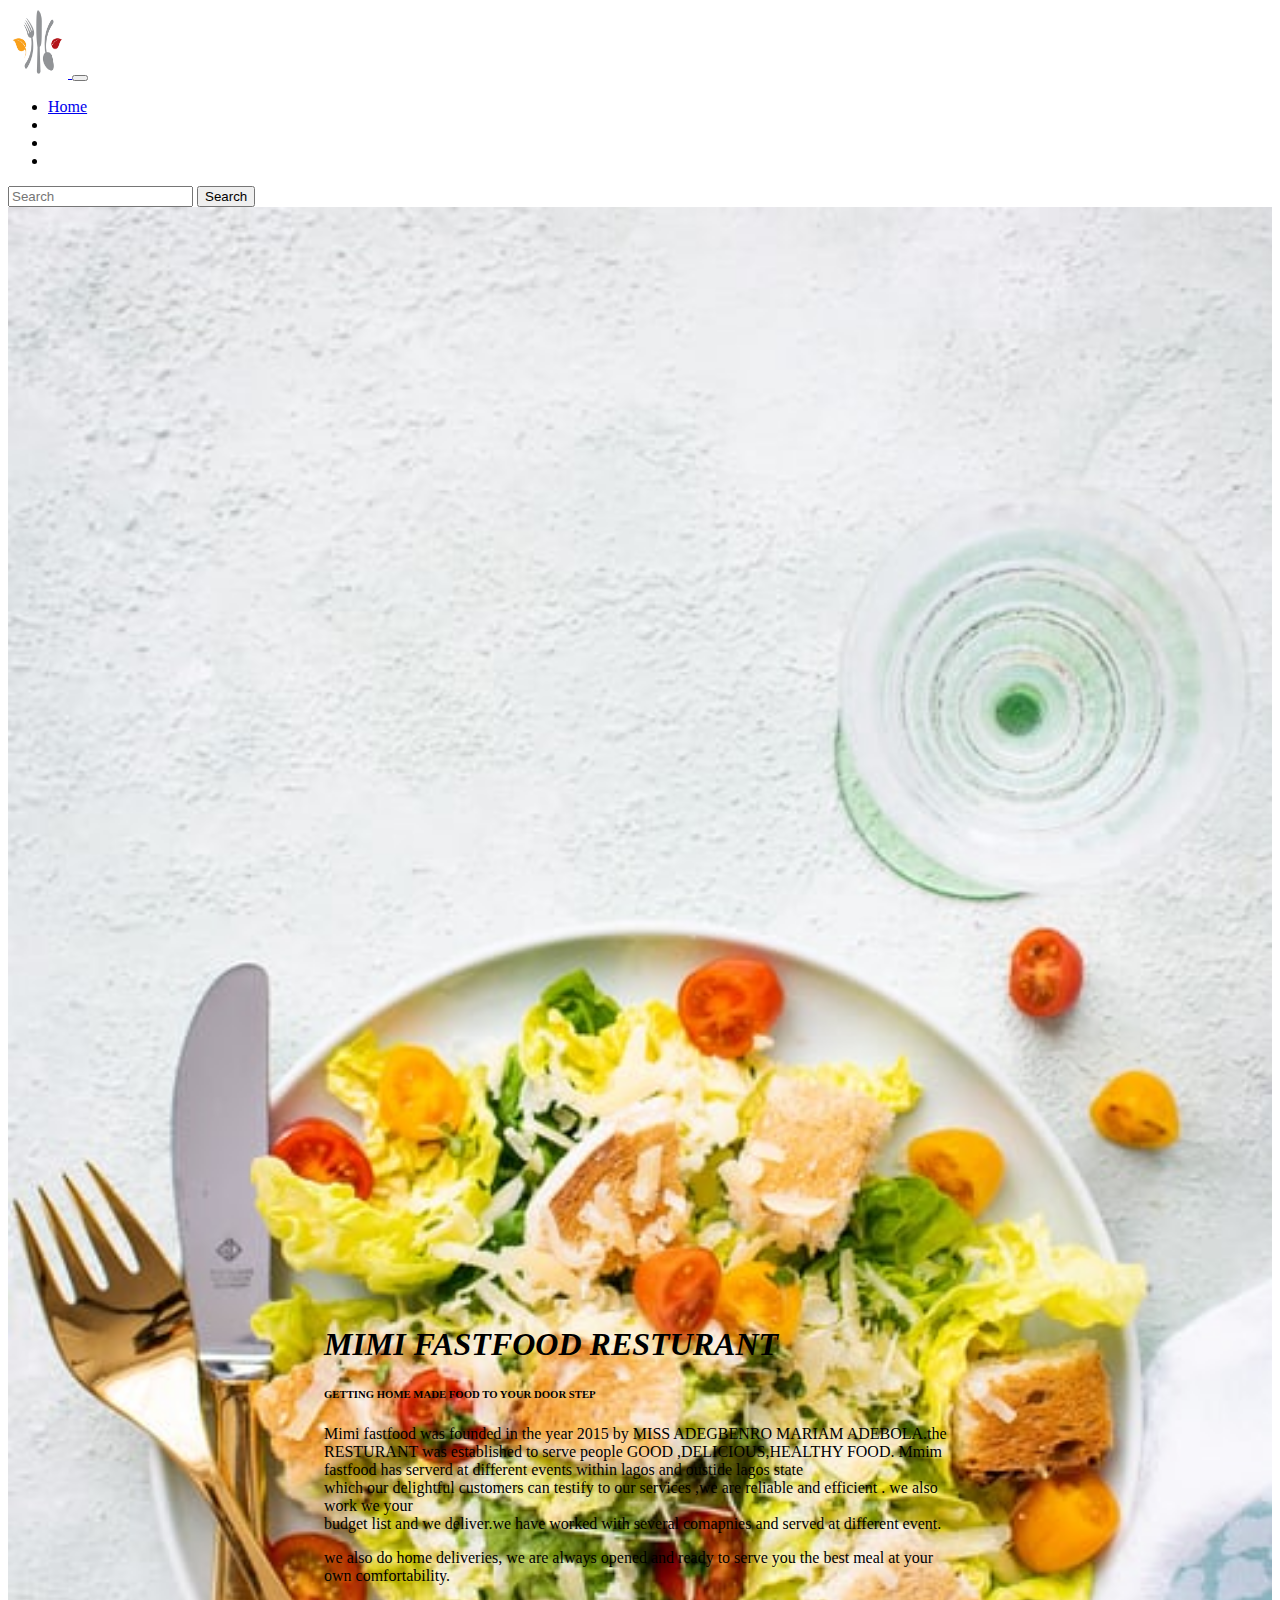
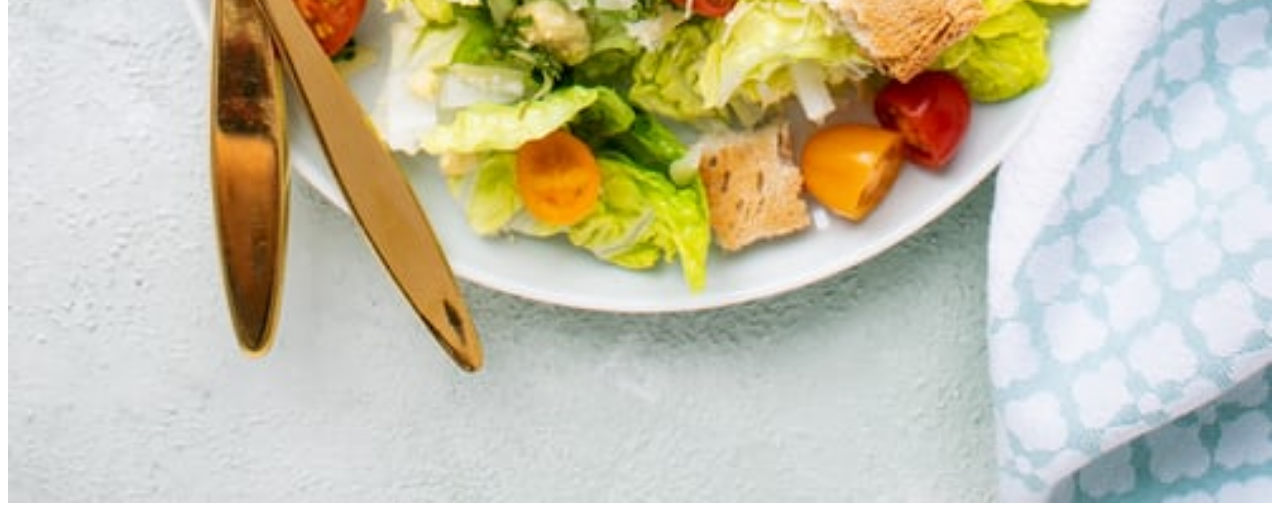
==== pages/about us.html @ eeb31e4f "third commit" ====
<!DOCTYPE html>
<html lang="en">

<head>
    <meta charset="UTF-8">
    <meta http-equiv="X-UA-Compatible" content="IE=edge">
    <meta name="viewport" content="width=device-width, initial-scale=1.0">
    <link href="https://cdn.jsdelivr.net/npm/bootstrap@5.0.2/dist/css/bootstrap.min.css" rel="stylesheet" integrity="sha384-EVSTQN3/azprG1Anm3QDgpJLIm9Nao0Yz1ztcQTwFspd3yD65VohhpuuCOmLASjC" crossorigin="anonymous">
    <link rel="stylesheet" href="path/to/font-awesome/css/font-awesome.min.css">
    <link rel="stylesheet" href="../style/styles.css">
    <title>ABOUT US </title>
</head>
<header>
    <nav class="navbar navbar-expand-sm navbar-light bg-dark">
        <div class="container-fluid">
            <a class="navbar-brand" href="#">
                <img src="./image/logo.png" style="width:60px; height: 70px;">
            </a>
            <button class="navbar-toggler" type="button" data-bs-toggle="collapse" data-bs-target="#navbarSupportedContent" aria-controls="navbarSupportedContent" aria-expanded="false" aria-label="Toggle navigation">
            <span class="navbar-toggler-icon"></span>
          </button>
            <div class="collapse navbar-collapse" id="navbarSupportedContent">
                <ul class="navbar-nav me-auto mb-2 mb-lg-0">
                    <li class="nav-item">
                        <a class="nav-link active" aria-current="page" href="home.html">Home</a>
                    </li>
                    <li class="nav-item">
                        <a class="nav-link" href="about us.html" style="color: white;">about us</a>
                    </li>
                    <li class="nav-item">
                        <a class="nav-link" href="contact.html" style="color: white;">contact </a>
                    </li>
                    <li class="nav-item">
                        <a class="nav-link" href="service.html" style="color: white;">service</a>
                    </li>
                </ul>
                <form class="d-flex">
                    <input class="form-control me-2" type="search" placeholder="Search" aria-label="Search">
                    <button class="btn btn-outline-success" type="submit">Search</button>
                </form>
            </div>
        </div>
    </nav>

</header>

<body>
    <div class="intro ">
        <img class="img-fluid " width="100% " src="./image/bg1.jpg ">
        <div class="head text-center ">
            <h1><i> MIMI FASTFOOD RESTURANT</i></h1>
            <h6>GETTING HOME MADE FOOD TO YOUR DOOR STEP</h6>
            <p>Mimi fastfood was founded in the year 2015 by MISS ADEGBENRO MARIAM ADEBOLA.the RESTURANT was established to serve people GOOD ,DELICIOUS,HEALTHY FOOD. Mmim fastfood has serverd at different events within lagos and oustide lagos state
                <br>which our delightful customers can testify to our services ,we are reliable and efficient . we also work we your
                <br> budget list and we deliver.we have worked with several comapnies and served at different event.</p>
            <p> we also do home deliveries, we are always opened and ready to serve you the best meal at your own comfortability.</p>
        </div>


        <script src="https://cdn.jsdelivr.net/npm/bootstrap@5.0.2/dist/js/bootstrap.bundle.min.js" integrity="sha384-MrcW6ZMFYlzcLA8Nl+NtUVF0sA7MsXsP1UyJoMp4YLEuNSfAP+JcXn/tWtIaxVXM" crossorigin="anonymous"></script>
</body>

</html>

</html>
---- style/styles.css ----
.intro {
    position: relative;
}

.head {
    position: absolute;
    top: 50%;
    left: 50%;
    transform: translate(-50%, 50%);
}

.h1 {
    font-family: 'Trebuchet MS', 'Lucida Sans Unicode', 'Lucida Grande', 'Lucida Sans', Arial, sans-serif;
    color: black;
    font-size: 50px;
}
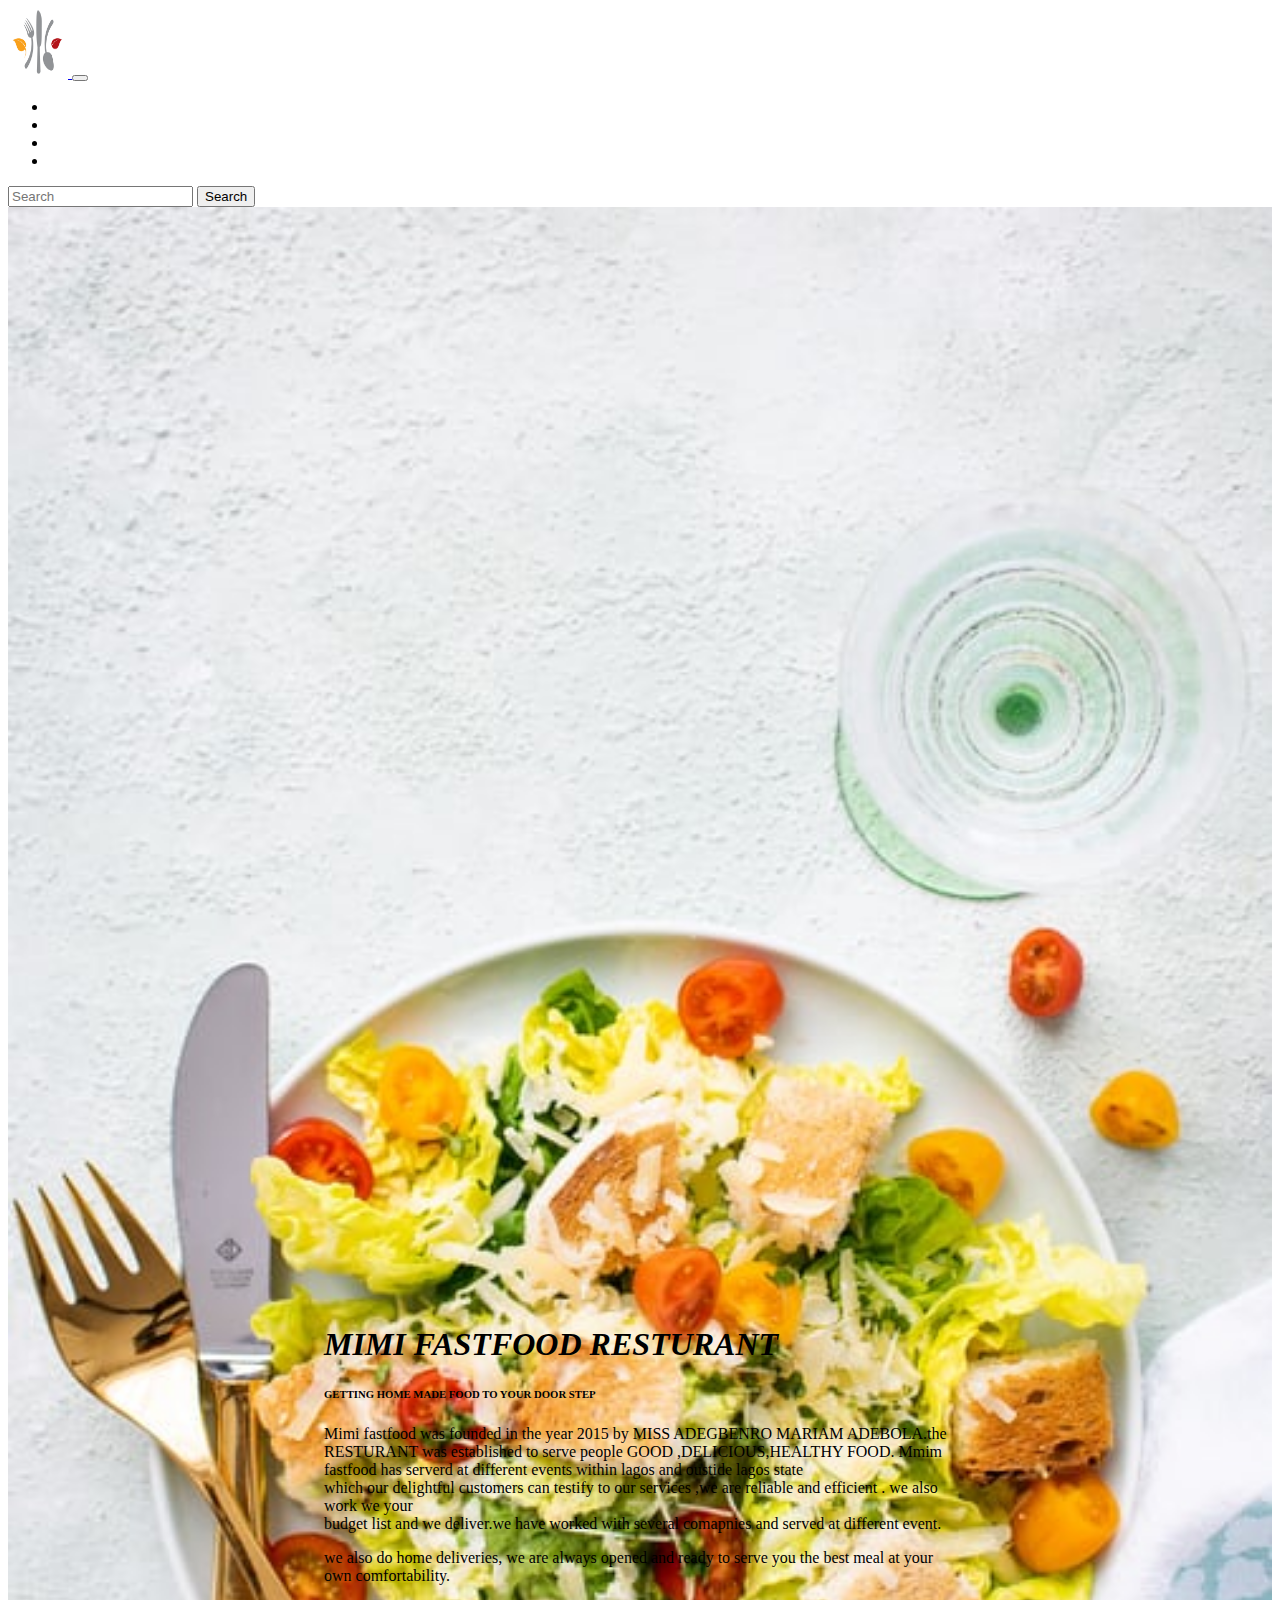
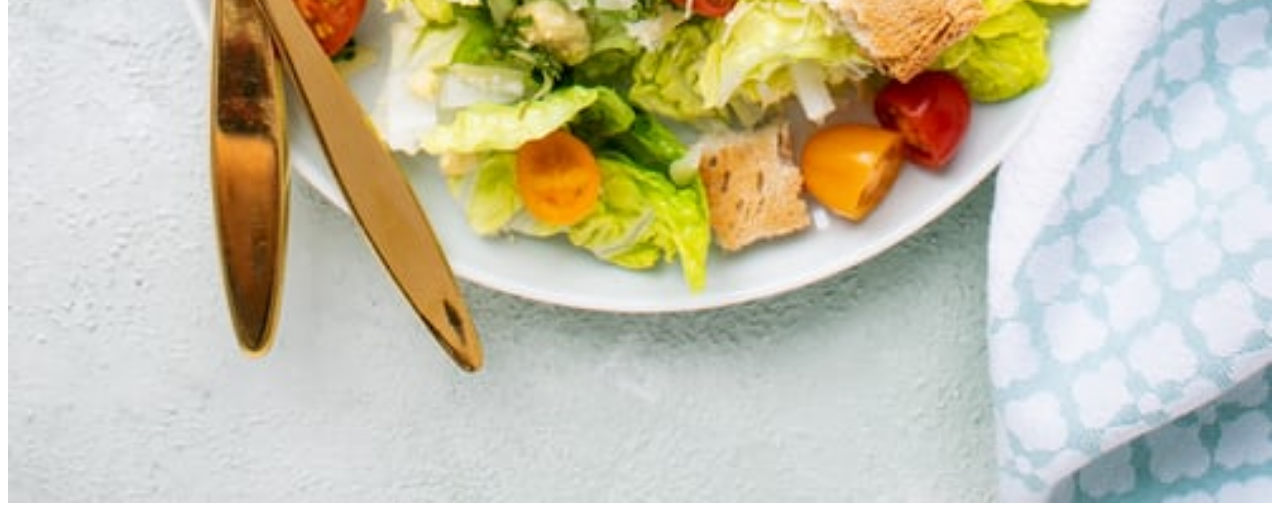
==== commit 5eb6cc9c: "fourth commit" ====
--- a/pages/about us.html
+++ b/pages/about us.html
@@ -22,16 +22,16 @@
             <div class="collapse navbar-collapse" id="navbarSupportedContent">
                 <ul class="navbar-nav me-auto mb-2 mb-lg-0">
                     <li class="nav-item">
-                        <a class="nav-link active" aria-current="page" href="home.html">Home</a>
+                        <a class="nav-link active" aria-current="page" href="home.html" style="color: white;">Home</a>
                     </li>
                     <li class="nav-item">
-                        <a class="nav-link" href="about us.html" style="color: white;">about us</a>
+                        <a class="nav-link" href="about us.html" style="color: white;">About Us</a>
                     </li>
                     <li class="nav-item">
-                        <a class="nav-link" href="contact.html" style="color: white;">contact </a>
+                        <a class="nav-link" href="contact.html" style="color: white;">Contact </a>
                     </li>
                     <li class="nav-item">
-                        <a class="nav-link" href="service.html" style="color: white;">service</a>
+                        <a class="nav-link" href="service.html" style="color: white;">Service</a>
                     </li>
                 </ul>
                 <form class="d-flex">
--- a/style/styles.css
+++ b/style/styles.css
@@ -13,4 +13,9 @@
     font-family: 'Trebuchet MS', 'Lucida Sans Unicode', 'Lucida Grande', 'Lucida Sans', Arial, sans-serif;
     color: black;
     font-size: 50px;
+}
+
+.subscription {
+    background: aquamarine;
+    width: max-content;
 }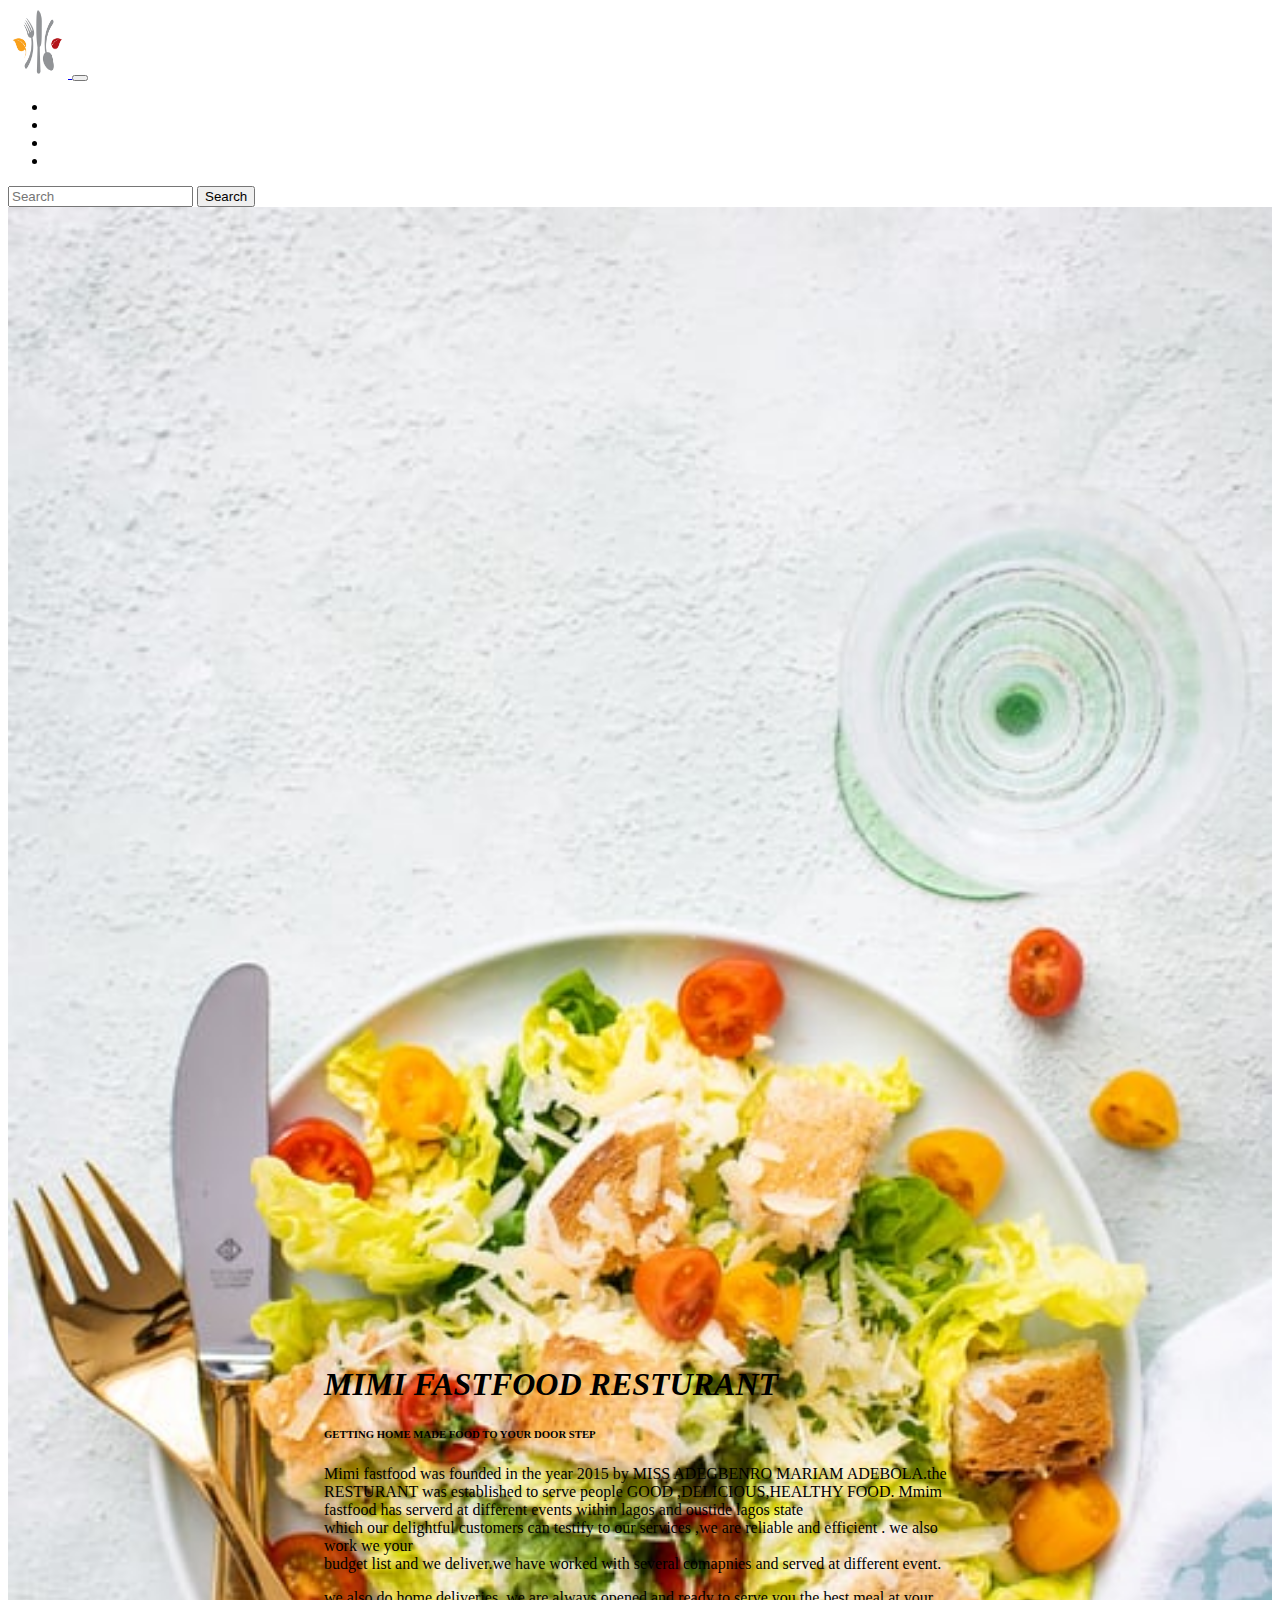
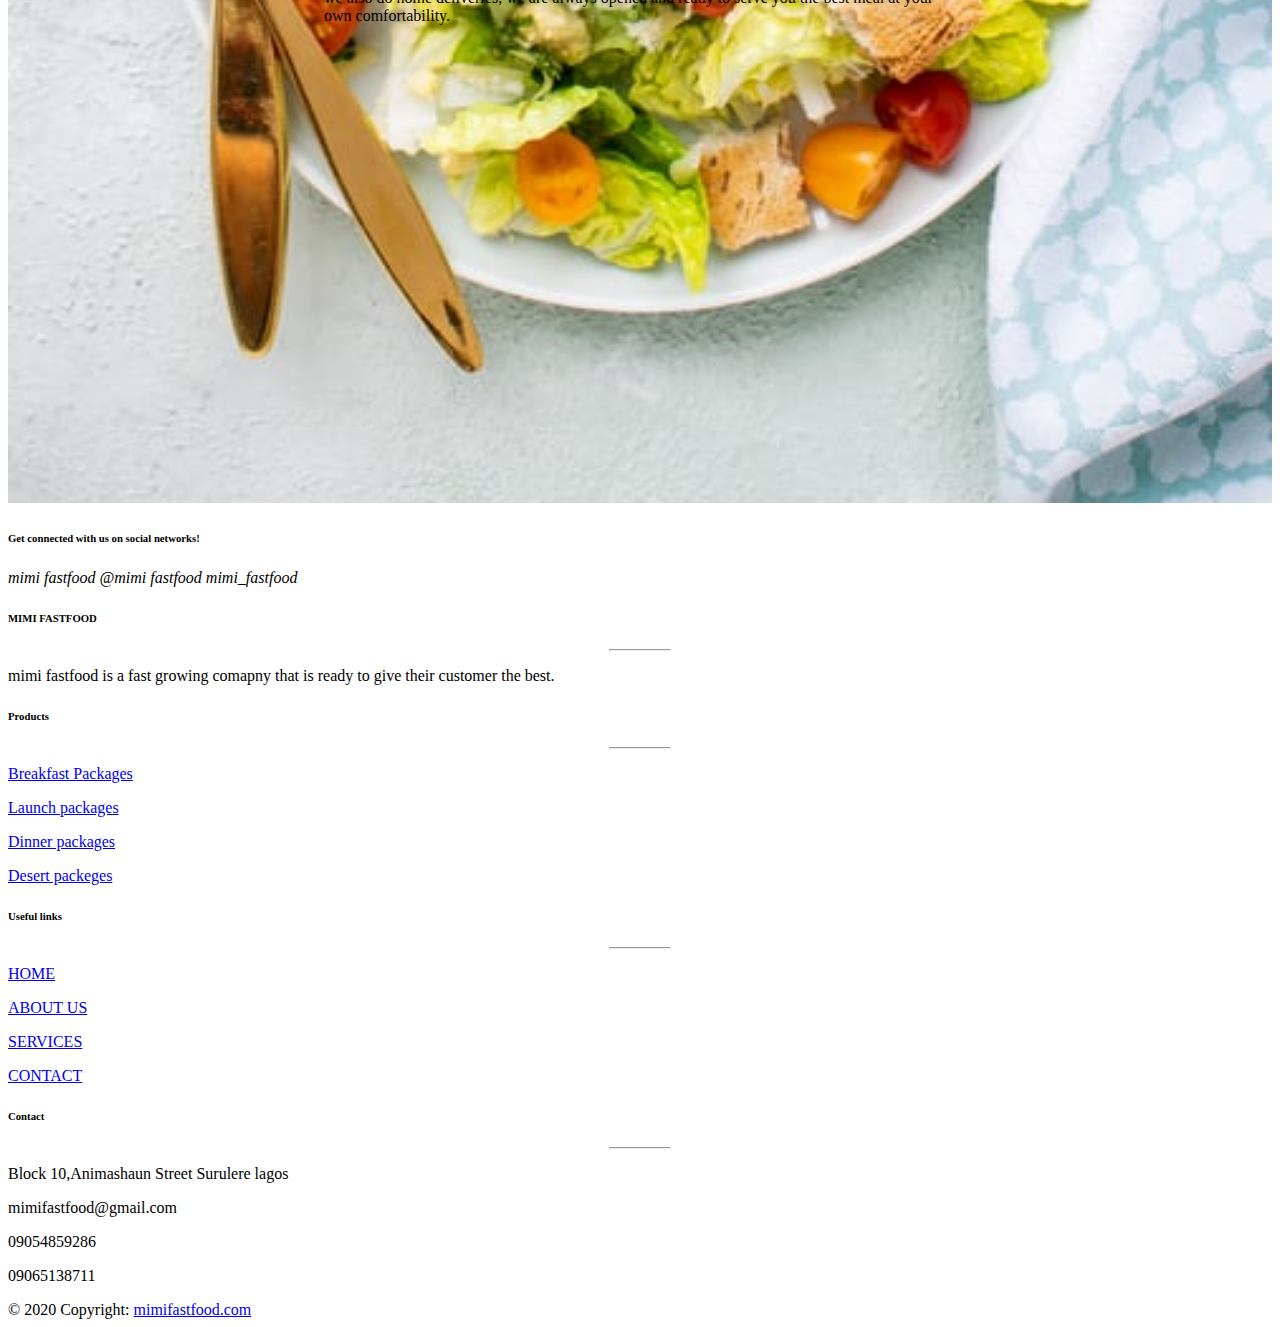
==== commit 7f0aec24: "fifth commit" ====
--- a/pages/about us.html
+++ b/pages/about us.html
@@ -7,6 +7,7 @@
     <meta name="viewport" content="width=device-width, initial-scale=1.0">
     <link href="https://cdn.jsdelivr.net/npm/bootstrap@5.0.2/dist/css/bootstrap.min.css" rel="stylesheet" integrity="sha384-EVSTQN3/azprG1Anm3QDgpJLIm9Nao0Yz1ztcQTwFspd3yD65VohhpuuCOmLASjC" crossorigin="anonymous">
     <link rel="stylesheet" href="path/to/font-awesome/css/font-awesome.min.css">
+    <link rel="stylesheet" href="https://pro.fontawesome.com/releases/v5.10.0/css/all.css" integrity="sha384-AYmEC3Yw5cVb3ZcuHtOA93w35dYTsvhLPVnYs9eStHfGJvOvKxVfELGroGkvsg+p" crossorigin="anonymous" />
     <link rel="stylesheet" href="../style/styles.css">
     <title>ABOUT US </title>
 </head>
@@ -57,9 +58,144 @@
         </div>
 
 
+
         <script src="https://cdn.jsdelivr.net/npm/bootstrap@5.0.2/dist/js/bootstrap.bundle.min.js" integrity="sha384-MrcW6ZMFYlzcLA8Nl+NtUVF0sA7MsXsP1UyJoMp4YLEuNSfAP+JcXn/tWtIaxVXM" crossorigin="anonymous"></script>
 </body>
 
 </html>
 
+</html>
+<!-- Grid column -->
+<div class="col-md-6 col-lg-5 text-center text-md-left mb-4 mb-md-0 ">
+    <h6 class="mb-0 " style="color: black ;">Get connected with us on social networks!</h6>
+</div>
+<!-- Grid column -->
+
+<!-- Grid column -->
+<div class="col-md-6 col-lg-7 text-center text-md-right px-5 ">
+
+    <!-- Facebook -->
+    <a class="fb-ic ">
+        <i class="fab fa-facebook-f white-text mr-4 px-5 ">mimi fastfood</i>
+    </a>
+    <!-- Twitter -->
+    <a class="tw-ic ">
+        <i class="fab fa-twitter white-text mr-4 px-5 ">@mimi fastfood </i>
+    </a>
+    <!--Instagram-->
+    <a class="ins-ic ">
+        <i class="fab fa-instagram white-textpx-5 ">mimi_fastfood </i>
+    </a>
+
+
+</div>
+<!-- Grid column -->
+
+</div>
+<!-- Grid row-->
+
+</div>
+</div>
+
+<!-- Footer Links -->
+<div class="container text-center text-md-left mt-5 ">
+
+    <!-- Grid row -->
+    <div class="row mt-3 ">
+
+        <!-- Grid column -->
+        <div class="col-md-3 col-lg-4 col-xl-3 mx-auto mb-4 ">
+
+            <!-- Content -->
+            <h6 class="text-uppercase font-weight-bold ">MIMI FASTFOOD</h6>
+            <hr class="deep-purple accent-2 mb-4 mt-0 d-inline-block mx-auto " style="width: 60px; ">
+            <p>mimi fastfood is a fast growing comapny that is ready to give their customer the best.</p>
+
+        </div>
+        <!-- Grid column -->
+
+        <!-- Grid column -->
+        <div class="col-md-2 col-lg-2 col-xl-2 mx-auto mb-4 ">
+
+            <!-- Links -->
+            <h6 class="text-uppercase font-weight-bold ">Products</h6>
+            <hr class="deep-purple accent-2 mb-4 mt-0 d-inline-block mx-auto " style="width: 60px; ">
+            <p>
+                <a href="#! ">Breakfast Packages</a>
+            </p>
+            <p>
+                <a href="#! ">Launch packages </a>
+            </p>
+            <p>
+                <a href="#! ">Dinner packages </a>
+            </p>
+            <p>
+                <a href="#! ">Desert packeges </a>
+            </p>
+
+        </div>
+        <!-- Grid column -->
+
+        <!-- Grid column -->
+        <div class="col-md-3 col-lg-2 col-xl-2 mx-auto mb-4 ">
+
+            <!-- Links -->
+            <h6 class="text-uppercase font-weight-bold ">Useful links</h6>
+            <hr class="deep-purple accent-2 mb-4 mt-0 d-inline-block mx-auto " style="width: 60px; ">
+            <p>
+                <a href="home.html ">HOME</a>
+            </p>
+            <p>
+                <a href="about us.html ">ABOUT US</a>
+            </p>
+            <p>
+                <a href="service.html ">SERVICES</a>
+            </p>
+            <p>
+                <a href="contact.html ">CONTACT</a>
+            </p>
+
+        </div>
+        <!-- Grid column -->
+
+        <!-- Grid column -->
+        <div class="col-md-4 col-lg-3 col-xl-3 mx-auto mb-md-0 mb-4 ">
+
+            <!-- Links -->
+            <h6 class="text-uppercase font-weight-bold ">Contact</h6>
+            <hr class="deep-purple accent-2 mb-4 mt-0 d-inline-block mx-auto " style="width: 60px; ">
+            <p>
+                <i class="fas fa-home mr-3 "></i>Block 10,Animashaun Street Surulere lagos</p>
+            <p>
+                <i class="fas fa-envelope mr-3 "></i>mimifastfood@gmail.com</p>
+            <p>
+                <i class="fas fa-phone mr-3 "></i> 09054859286</p>
+            <p>
+                <i class="fas fa-print mr-3 "></i>09065138711</p>
+
+        </div>
+        <!-- Grid column -->
+
+    </div>
+    <!-- Grid row -->
+
+</div>
+<!-- Footer Links -->
+
+<!-- Copyright -->
+<div class="footer-copyright text-center py-3 ">© 2020 Copyright:
+    <a href="https://mdbootstrap.com/ ">mimifastfood.com</a>
+</div>
+<!-- Copyright -->
+
+</footer>
+<!-- Footer -->
+
+
+
+<script src="https://cdn.jsdelivr.net/npm/bootstrap@5.0.2/dist/js/bootstrap.bundle.min.js" integrity="sha384-MrcW6ZMFYlzcLA8Nl+NtUVF0sA7MsXsP1UyJoMp4YLEuNSfAP+JcXn/tWtIaxVXM" crossorigin="anonymous"></script>
+</body>
+
+</html>
+
 </html>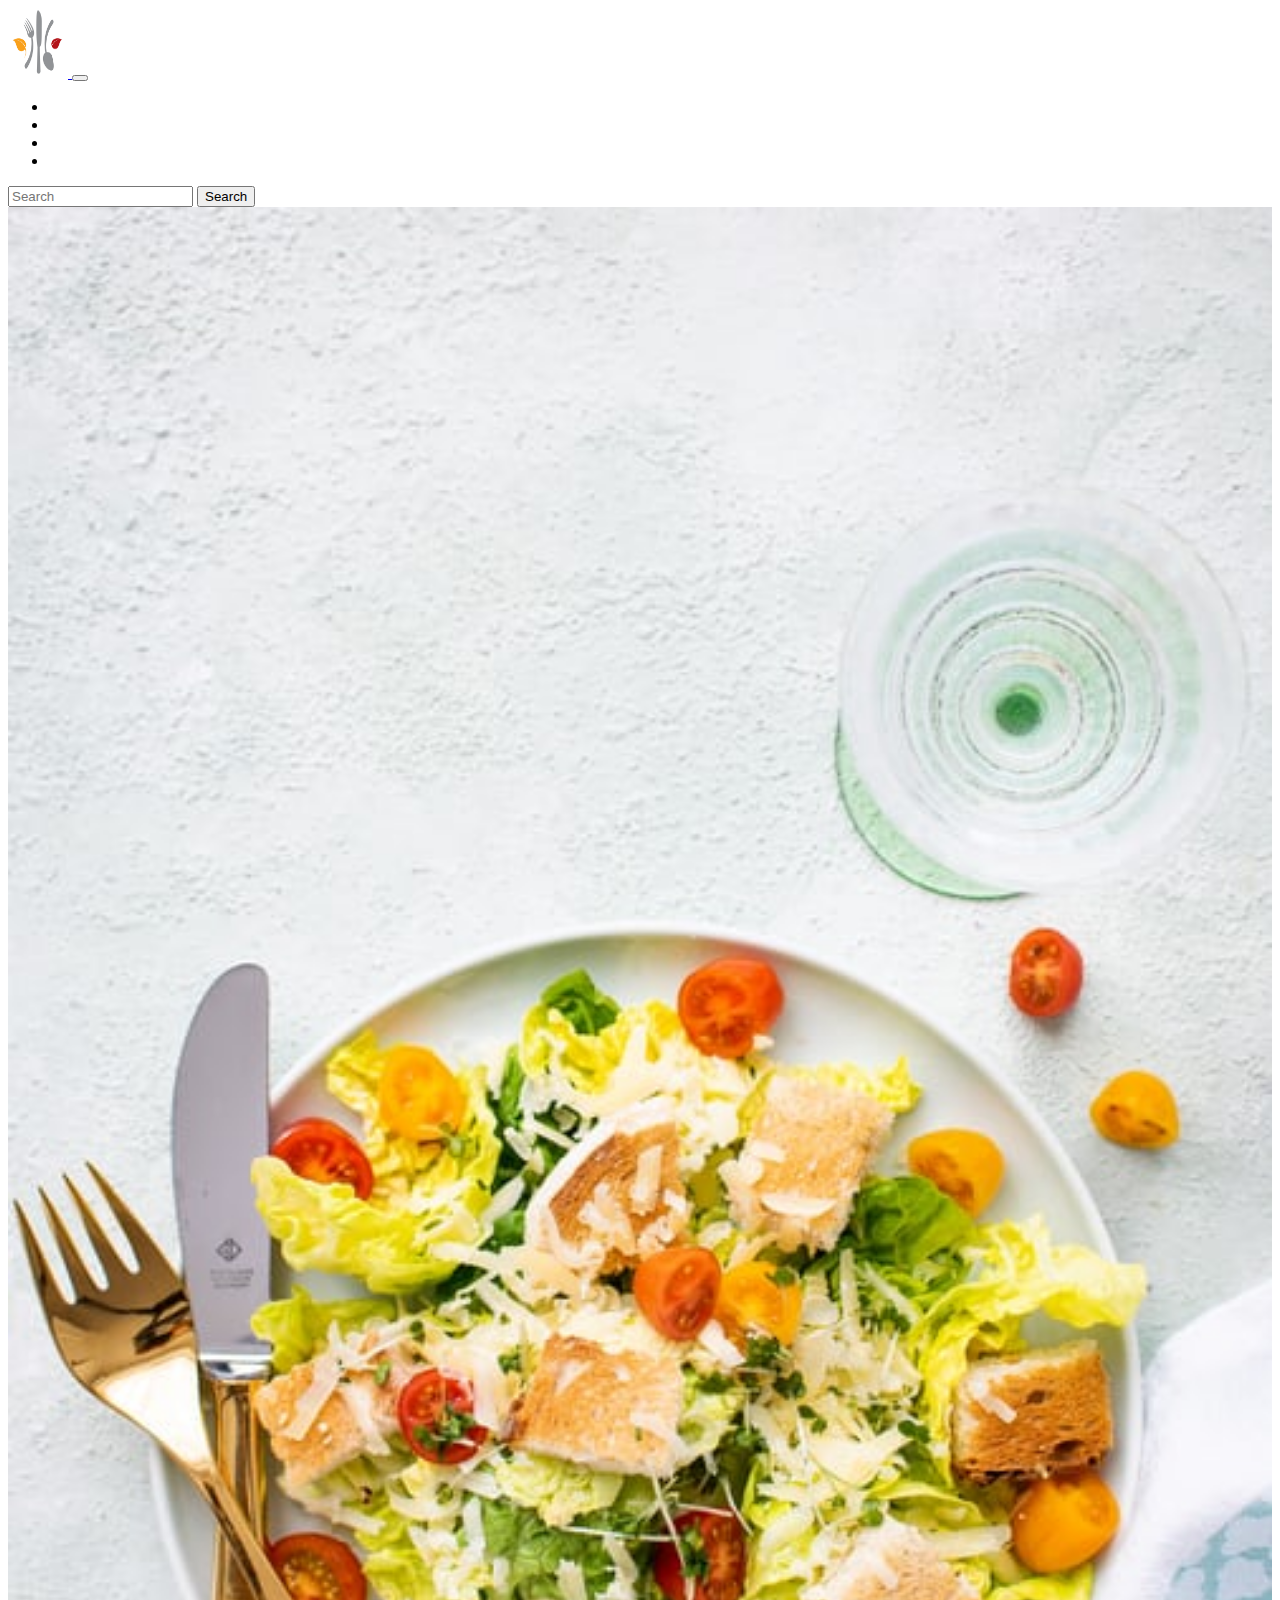
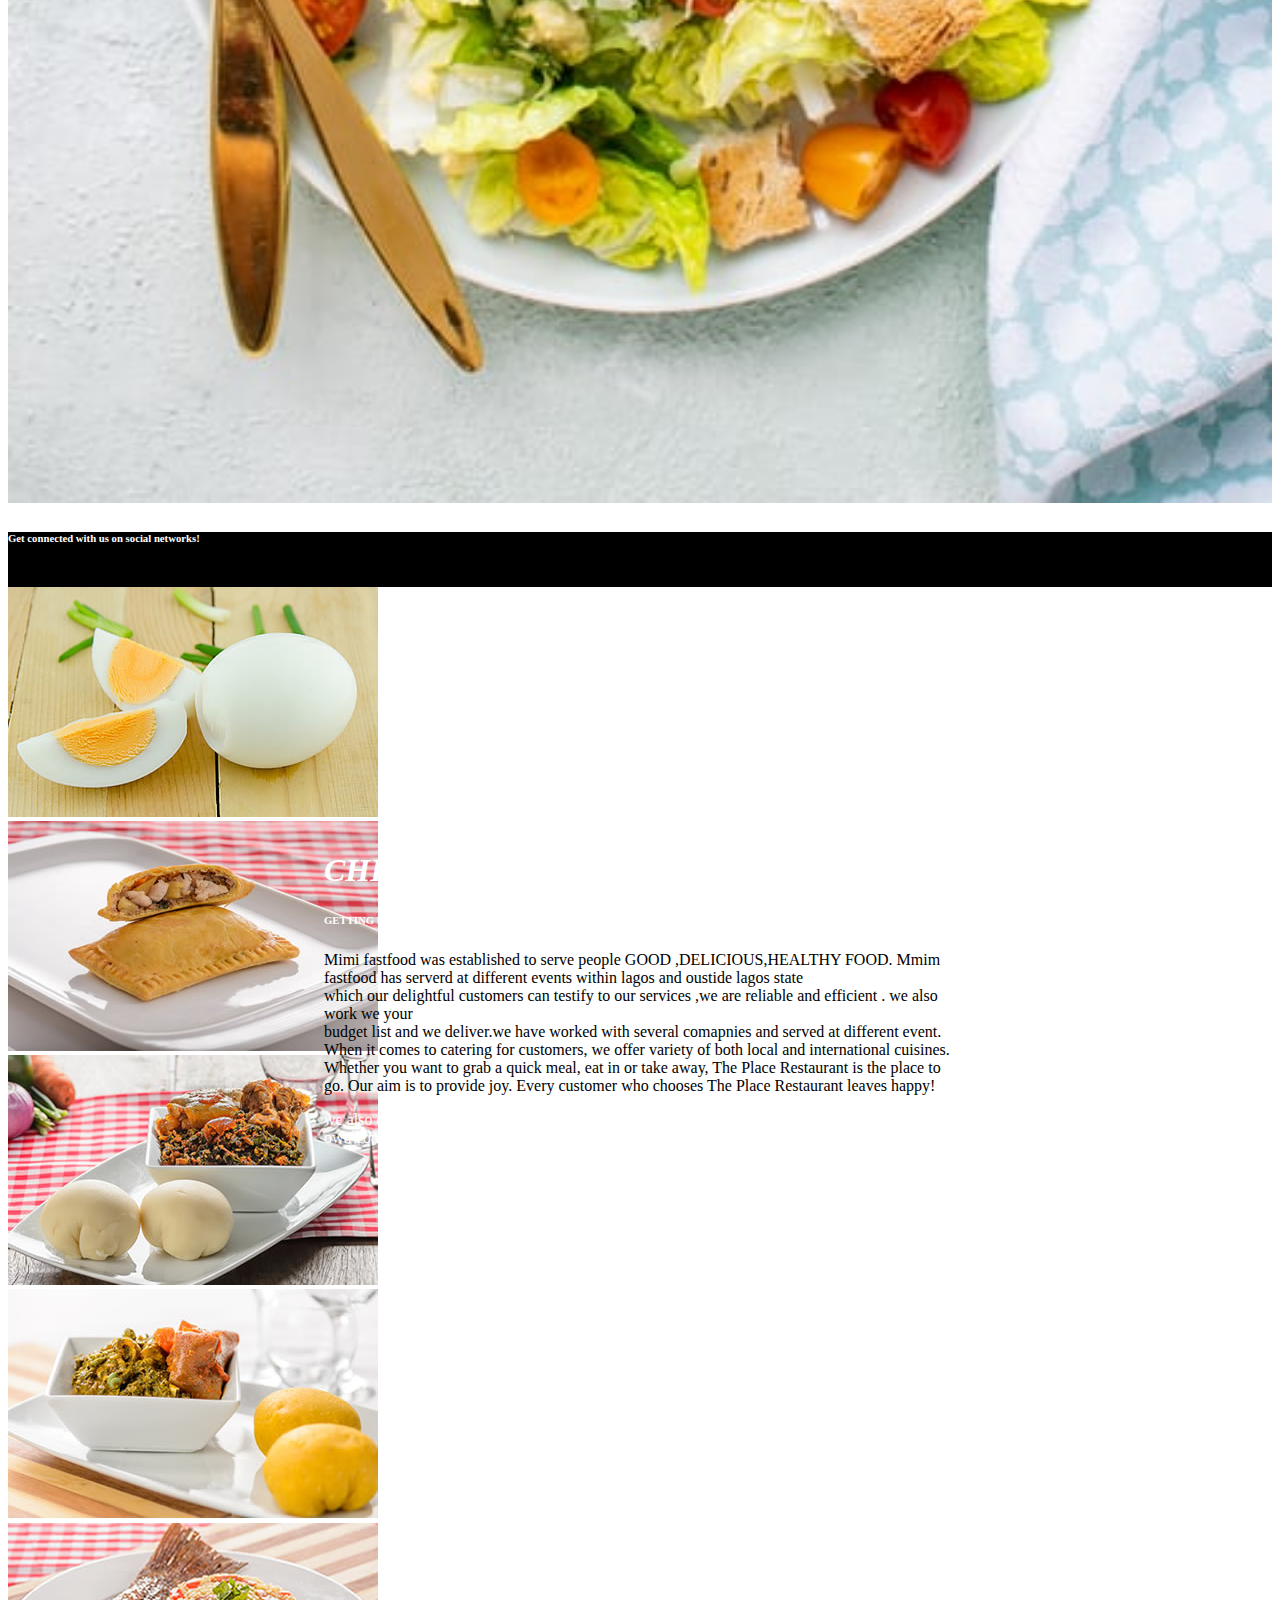
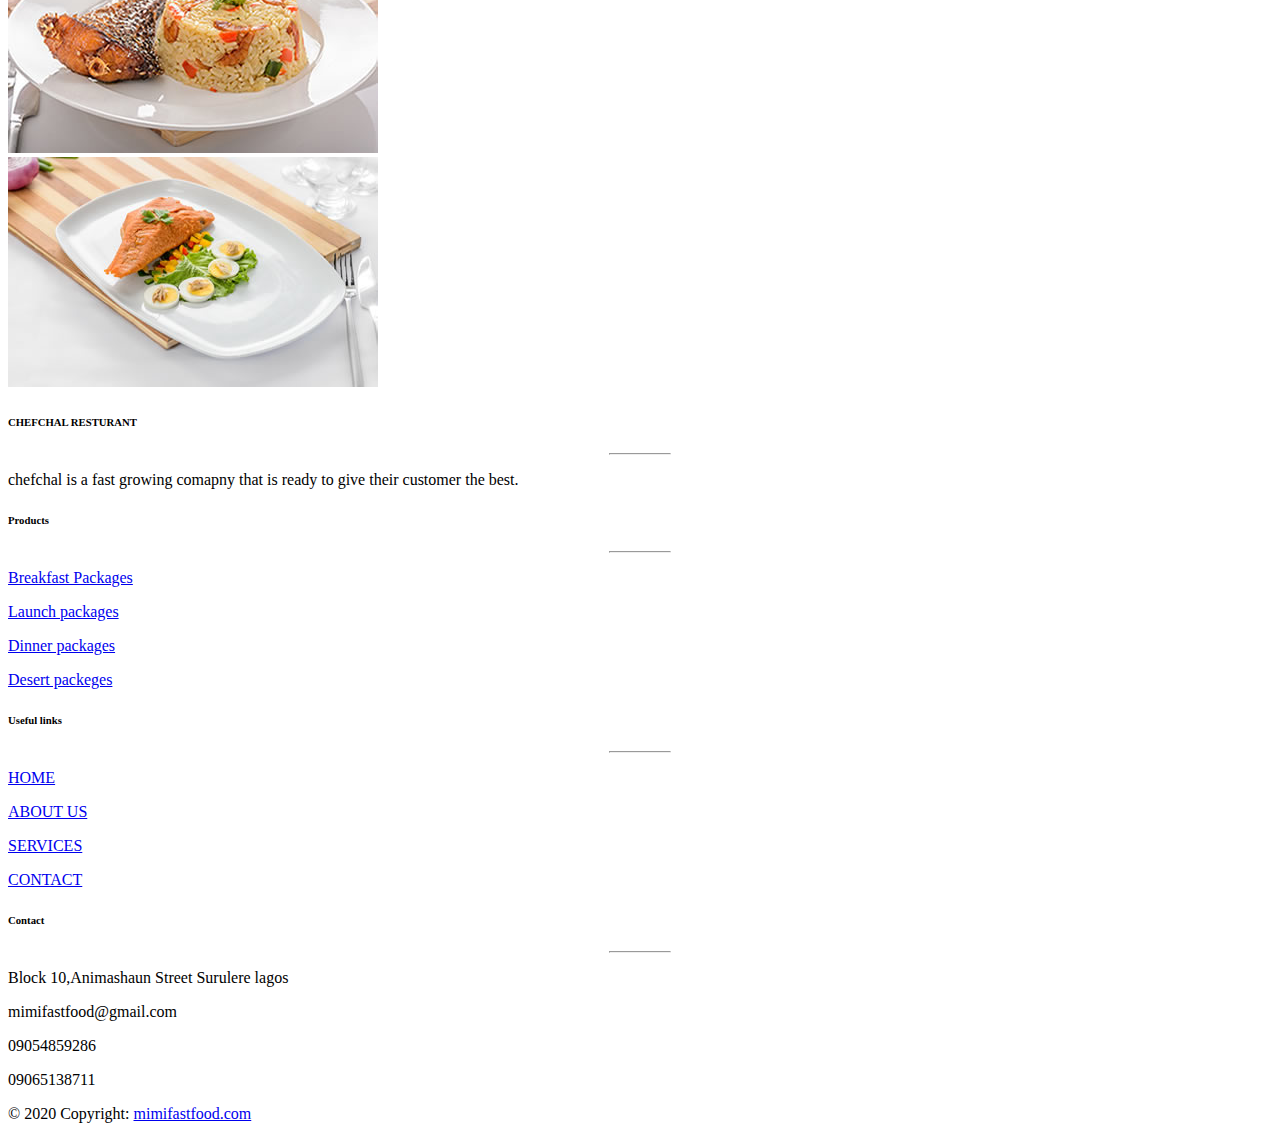
==== commit 355d701c: "sixth commit" ====
--- a/pages/about us.html
+++ b/pages/about us.html
@@ -47,155 +47,256 @@
 
 <body>
     <div class="intro ">
-        <img class="img-fluid " width="100% " src="./image/bg1.jpg ">
+        <img class="img-fluid " width="100% " src="./image/bg1.jpg " heigth="fit-content">
         <div class="head text-center ">
-            <h1><i> MIMI FASTFOOD RESTURANT</i></h1>
+            <h1><i>CHEFCHAL RESTURANT</i></h1>
             <h6>GETTING HOME MADE FOOD TO YOUR DOOR STEP</h6>
-            <p>Mimi fastfood was founded in the year 2015 by MISS ADEGBENRO MARIAM ADEBOLA.the RESTURANT was established to serve people GOOD ,DELICIOUS,HEALTHY FOOD. Mmim fastfood has serverd at different events within lagos and oustide lagos state
+            <p style="color: black;">Mimi fastfood was established to serve people GOOD ,DELICIOUS,HEALTHY FOOD. Mmim fastfood has serverd at different events within lagos and oustide lagos state
                 <br>which our delightful customers can testify to our services ,we are reliable and efficient . we also work we your
-                <br> budget list and we deliver.we have worked with several comapnies and served at different event.</p>
+                <br> budget list and we deliver.we have worked with several comapnies and served at different event.<br> When it comes to catering for customers, we offer variety of both local and international cuisines.<br> Whether you want to grab a
+                quick meal, eat in or take away, The Place Restaurant is the place to go. Our aim is to provide joy. Every customer who chooses The Place Restaurant leaves happy!</p>
             <p> we also do home deliveries, we are always opened and ready to serve you the best meal at your own comfortability.</p>
         </div>
 
-
-
-        <script src="https://cdn.jsdelivr.net/npm/bootstrap@5.0.2/dist/js/bootstrap.bundle.min.js" integrity="sha384-MrcW6ZMFYlzcLA8Nl+NtUVF0sA7MsXsP1UyJoMp4YLEuNSfAP+JcXn/tWtIaxVXM" crossorigin="anonymous"></script>
+        <!-- Footer -->
+        <footer class="page-footer font-small unique-color-dark ">
+
+            <div style="background-color:black; ">
+                <div class="container ">
+
+                    <!-- Grid row-->
+                    <div class="row py-4 d-flex align-items-center ">
+
+                        <!-- Grid column -->
+                        <div class="col-md-6 col-lg-5 text-center text-md-left mb-4 mb-md-0 ">
+                            <h6 class="mb-0 " style="color: white; ">Get connected with us on social networks!</h6>
+                        </div>
+                        <!-- Grid column -->
+
+                        <!-- Grid column -->
+                        <div class="col-md-6 col-lg-7 text-center text-md-right px-5 ">
+
+                            <!-- Facebook -->
+                            <a class="fb-ic ">
+                                <i class="fab fa-facebook-f white-text mr-4 px-5 "> chefchal resturant</i>
+                            </a>
+                            <!-- Twitter -->
+                            <a class="tw-ic ">
+                                <i class="fab fa-twitter white-text mr-4 ">@chefchal resturant </i>
+                            </a>
+                            <!--Instagram-->
+                            <a class="ins-ic ">
+                                <i class="fab fa-instagram white-text mr-4 px-5 ">chefchal resturant </i>
+                            </a>
+
+                        </div>
+                        <!-- Grid column -->
+
+                    </div>
+                    <!-- Grid row-->
+
+                </div>
+            </div>
+            <!-- Footer -->
+            <footer class="page-footer font-small mdb-color lighten-3 pt-4">
+
+                <!-- Footer Elements -->
+                <div class="container">
+
+                    <!--Grid row-->
+                    <div class="row">
+
+                        <!--Grid column-->
+                        <div class="col-lg-2 col-md-12 mb-4">
+
+                            <!--Image-->
+                            <div class="view overlay z-depth-1-half">
+                                <img src="./image/boiled egg.jpg" class="img-fluid" alt="Yamarita">
+                                <a href="">
+                                    <div class="mask rgba-white-light"></div>
+                                </a>
+                            </div>
+
+                        </div>
+                        <!--Grid column-->
+
+                        <!--Grid column-->
+                        <div class="col-lg-2 col-md-6 mb-4">
+
+                            <!--Image-->
+                            <div class="view overlay z-depth-1-half">
+                                <img src="./image/chicken pie.jpg" class="img-fluid" alt="">
+                                <a href="">
+                                    <div class="mask rgba-white-light"></div>
+                                </a>
+                            </div>
+
+                        </div>
+                        <!--Grid column-->
+
+                        <!--Grid column-->
+                        <div class="col-lg-2 col-md-6 mb-4">
+
+                            <!--Image-->
+                            <div class="view overlay z-depth-1-half">
+                                <img src="./image/Pounded Yam.jpg" class="img-fluid" alt="">
+                                <a href="">
+                                    <div class="mask rgba-white-light"></div>
+                                </a>
+                            </div>
+
+                        </div>
+                        <!--Grid column-->
+
+                        <!--Grid column-->
+                        <div class="col-lg-2 col-md-12 mb-4">
+
+                            <!--Image-->
+                            <div class="view overlay z-depth-1-half">
+                                <img src="./image/afan.jpg" class="img-fluid" alt="">
+                                <a href="">
+                                    <div class="mask rgba-white-light"></div>
+                                </a>
+                            </div>
+
+                        </div>
+                        <!--Grid column-->
+
+                        <!--Grid column-->
+                        <div class="col-lg-2 col-md-6 mb-4">
+
+                            <!--Image-->
+                            <div class="view overlay z-depth-1-half">
+                                <img src="./image/Coconut Rice.jpg" class="img-fluid" alt="">
+                                <a href="">
+                                    <div class="mask rgba-white-light"></div>
+                                </a>
+                            </div>
+
+                        </div>
+                        <!--Grid column-->
+
+                        <!--Grid column-->
+                        <div class="col-lg-2 col-md-6 mb-4">
+
+                            <!--Image-->
+                            <div class="view overlay z-depth-1-half">
+                                <img src="./image/moinmoin fish in leaf.jpg" class="img-fluid" alt="">
+                                <a href="">
+                                    <div class="mask rgba-white-light"></div>
+                                </a>
+                            </div>
+
+                        </div>
+                        <!--Grid column-->
+
+                    </div>
+                    <!--Grid row-->
+
+                </div>
+                <!-- Footer Elements -->
+
+
+                <!-- Footer Links -->
+                <div class="container text-center text-md-left mt-5 ">
+
+                    <!-- Grid row -->
+                    <div class="row mt-3 ">
+
+                        <!-- Grid column -->
+                        <div class="col-md-3 col-lg-4 col-xl-3 mx-auto mb-4 ">
+
+                            <!-- Content -->
+                            <h6 class="text-uppercase font-weight-bold ">CHEFCHAL RESTURANT</h6>
+                            <hr class="deep-purple accent-2 mb-4 mt-0 d-inline-block mx-auto " style="width: 60px; ">
+                            <p>chefchal is a fast growing comapny that is ready to give their customer the best.</p>
+
+                        </div>
+                        <!-- Grid column -->
+
+                        <!-- Grid column -->
+                        <div class="col-md-2 col-lg-2 col-xl-2 mx-auto mb-4 ">
+
+                            <!-- Links -->
+                            <h6 class="text-uppercase font-weight-bold ">Products</h6>
+                            <hr class="deep-purple accent-2 mb-4 mt-0 d-inline-block mx-auto " style="width: 60px; ">
+                            <p>
+                                <a href="#! ">Breakfast Packages</a>
+                            </p>
+                            <p>
+                                <a href="#! ">Launch packages </a>
+                            </p>
+                            <p>
+                                <a href="#! ">Dinner packages </a>
+                            </p>
+                            <p>
+                                <a href="#! ">Desert packeges </a>
+                            </p>
+
+                        </div>
+                        <!-- Grid column -->
+
+                        <!-- Grid column -->
+                        <div class="col-md-3 col-lg-2 col-xl-2 mx-auto mb-4 ">
+
+                            <!-- Links -->
+                            <h6 class="text-uppercase font-weight-bold ">Useful links</h6>
+                            <hr class="deep-purple accent-2 mb-4 mt-0 d-inline-block mx-auto " style="width: 60px; ">
+                            <p>
+                                <a href="home.html ">HOME</a>
+                            </p>
+                            <p>
+                                <a href="about us.html ">ABOUT US</a>
+                            </p>
+                            <p>
+                                <a href="service.html ">SERVICES</a>
+                            </p>
+                            <p>
+                                <a href="contact.html ">CONTACT</a>
+                            </p>
+
+                        </div>
+                        <!-- Grid column -->
+
+                        <!-- Grid column -->
+                        <div class="col-md-4 col-lg-3 col-xl-3 mx-auto mb-md-0 mb-4 ">
+
+                            <!-- Links -->
+                            <h6 class="text-uppercase font-weight-bold ">Contact</h6>
+                            <hr class="deep-purple accent-2 mb-4 mt-0 d-inline-block mx-auto " style="width: 60px; ">
+                            <p>
+                                <i class="fas fa-home mr-3 "></i>Block 10,Animashaun Street Surulere lagos</p>
+                            <p>
+                                <i class="fas fa-envelope mr-3 "></i>mimifastfood@gmail.com</p>
+                            <p>
+                                <i class="fas fa-phone mr-3 "></i> 09054859286</p>
+                            <p>
+                                <i class="fas fa-print mr-3 "></i>09065138711</p>
+
+                        </div>
+                        <!-- Grid column -->
+
+                    </div>
+                    <!-- Grid row -->
+
+                </div>
+                <!-- Footer Links -->
+
+                <!-- Copyright -->
+                <div class="footer-copyright text-center py-3 ">© 2020 Copyright:
+                    <a href="https://mdbootstrap.com/ ">mimifastfood.com</a>
+                </div>
+                <!-- Copyright -->
+
+            </footer>
+            <!-- Footer -->
+
+
+
+
+
+
+            <script src="https://cdn.jsdelivr.net/npm/bootstrap@5.0.2/dist/js/bootstrap.bundle.min.js" integrity="sha384-MrcW6ZMFYlzcLA8Nl+NtUVF0sA7MsXsP1UyJoMp4YLEuNSfAP+JcXn/tWtIaxVXM" crossorigin="anonymous"></script>
 </body>
 
-</html>
-
-</html>
-<!-- Grid column -->
-<div class="col-md-6 col-lg-5 text-center text-md-left mb-4 mb-md-0 ">
-    <h6 class="mb-0 " style="color: black ;">Get connected with us on social networks!</h6>
-</div>
-<!-- Grid column -->
-
-<!-- Grid column -->
-<div class="col-md-6 col-lg-7 text-center text-md-right px-5 ">
-
-    <!-- Facebook -->
-    <a class="fb-ic ">
-        <i class="fab fa-facebook-f white-text mr-4 px-5 ">mimi fastfood</i>
-    </a>
-    <!-- Twitter -->
-    <a class="tw-ic ">
-        <i class="fab fa-twitter white-text mr-4 px-5 ">@mimi fastfood </i>
-    </a>
-    <!--Instagram-->
-    <a class="ins-ic ">
-        <i class="fab fa-instagram white-textpx-5 ">mimi_fastfood </i>
-    </a>
-
-
-</div>
-<!-- Grid column -->
-
-</div>
-<!-- Grid row-->
-
-</div>
-</div>
-
-<!-- Footer Links -->
-<div class="container text-center text-md-left mt-5 ">
-
-    <!-- Grid row -->
-    <div class="row mt-3 ">
-
-        <!-- Grid column -->
-        <div class="col-md-3 col-lg-4 col-xl-3 mx-auto mb-4 ">
-
-            <!-- Content -->
-            <h6 class="text-uppercase font-weight-bold ">MIMI FASTFOOD</h6>
-            <hr class="deep-purple accent-2 mb-4 mt-0 d-inline-block mx-auto " style="width: 60px; ">
-            <p>mimi fastfood is a fast growing comapny that is ready to give their customer the best.</p>
-
-        </div>
-        <!-- Grid column -->
-
-        <!-- Grid column -->
-        <div class="col-md-2 col-lg-2 col-xl-2 mx-auto mb-4 ">
-
-            <!-- Links -->
-            <h6 class="text-uppercase font-weight-bold ">Products</h6>
-            <hr class="deep-purple accent-2 mb-4 mt-0 d-inline-block mx-auto " style="width: 60px; ">
-            <p>
-                <a href="#! ">Breakfast Packages</a>
-            </p>
-            <p>
-                <a href="#! ">Launch packages </a>
-            </p>
-            <p>
-                <a href="#! ">Dinner packages </a>
-            </p>
-            <p>
-                <a href="#! ">Desert packeges </a>
-            </p>
-
-        </div>
-        <!-- Grid column -->
-
-        <!-- Grid column -->
-        <div class="col-md-3 col-lg-2 col-xl-2 mx-auto mb-4 ">
-
-            <!-- Links -->
-            <h6 class="text-uppercase font-weight-bold ">Useful links</h6>
-            <hr class="deep-purple accent-2 mb-4 mt-0 d-inline-block mx-auto " style="width: 60px; ">
-            <p>
-                <a href="home.html ">HOME</a>
-            </p>
-            <p>
-                <a href="about us.html ">ABOUT US</a>
-            </p>
-            <p>
-                <a href="service.html ">SERVICES</a>
-            </p>
-            <p>
-                <a href="contact.html ">CONTACT</a>
-            </p>
-
-        </div>
-        <!-- Grid column -->
-
-        <!-- Grid column -->
-        <div class="col-md-4 col-lg-3 col-xl-3 mx-auto mb-md-0 mb-4 ">
-
-            <!-- Links -->
-            <h6 class="text-uppercase font-weight-bold ">Contact</h6>
-            <hr class="deep-purple accent-2 mb-4 mt-0 d-inline-block mx-auto " style="width: 60px; ">
-            <p>
-                <i class="fas fa-home mr-3 "></i>Block 10,Animashaun Street Surulere lagos</p>
-            <p>
-                <i class="fas fa-envelope mr-3 "></i>mimifastfood@gmail.com</p>
-            <p>
-                <i class="fas fa-phone mr-3 "></i> 09054859286</p>
-            <p>
-                <i class="fas fa-print mr-3 "></i>09065138711</p>
-
-        </div>
-        <!-- Grid column -->
-
-    </div>
-    <!-- Grid row -->
-
-</div>
-<!-- Footer Links -->
-
-<!-- Copyright -->
-<div class="footer-copyright text-center py-3 ">© 2020 Copyright:
-    <a href="https://mdbootstrap.com/ ">mimifastfood.com</a>
-</div>
-<!-- Copyright -->
-
-</footer>
-<!-- Footer -->
-
-
-
-<script src="https://cdn.jsdelivr.net/npm/bootstrap@5.0.2/dist/js/bootstrap.bundle.min.js" integrity="sha384-MrcW6ZMFYlzcLA8Nl+NtUVF0sA7MsXsP1UyJoMp4YLEuNSfAP+JcXn/tWtIaxVXM" crossorigin="anonymous"></script>
-</body>
-
-</html>
-
 </html>--- a/style/styles.css
+++ b/style/styles.css
@@ -7,6 +7,7 @@
     top: 50%;
     left: 50%;
     transform: translate(-50%, 50%);
+    color: white;
 }
 
 .h1 {
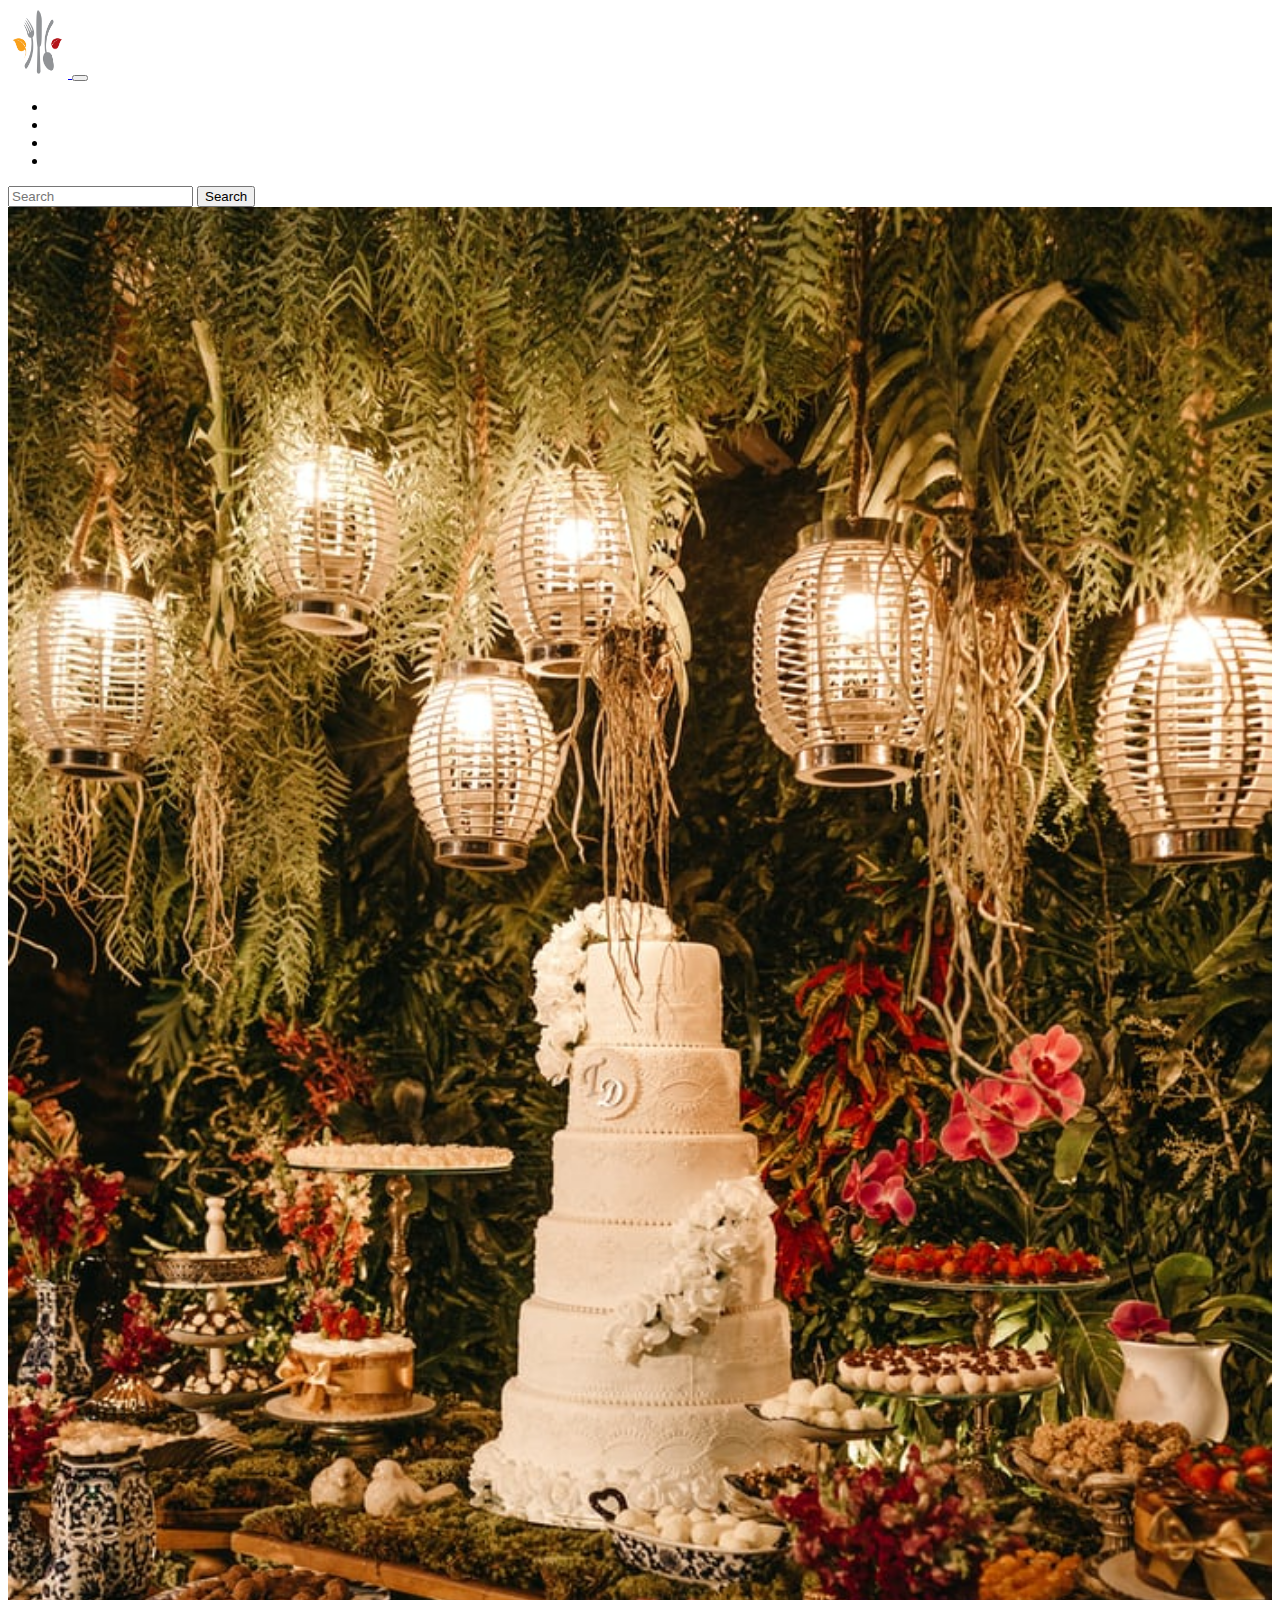
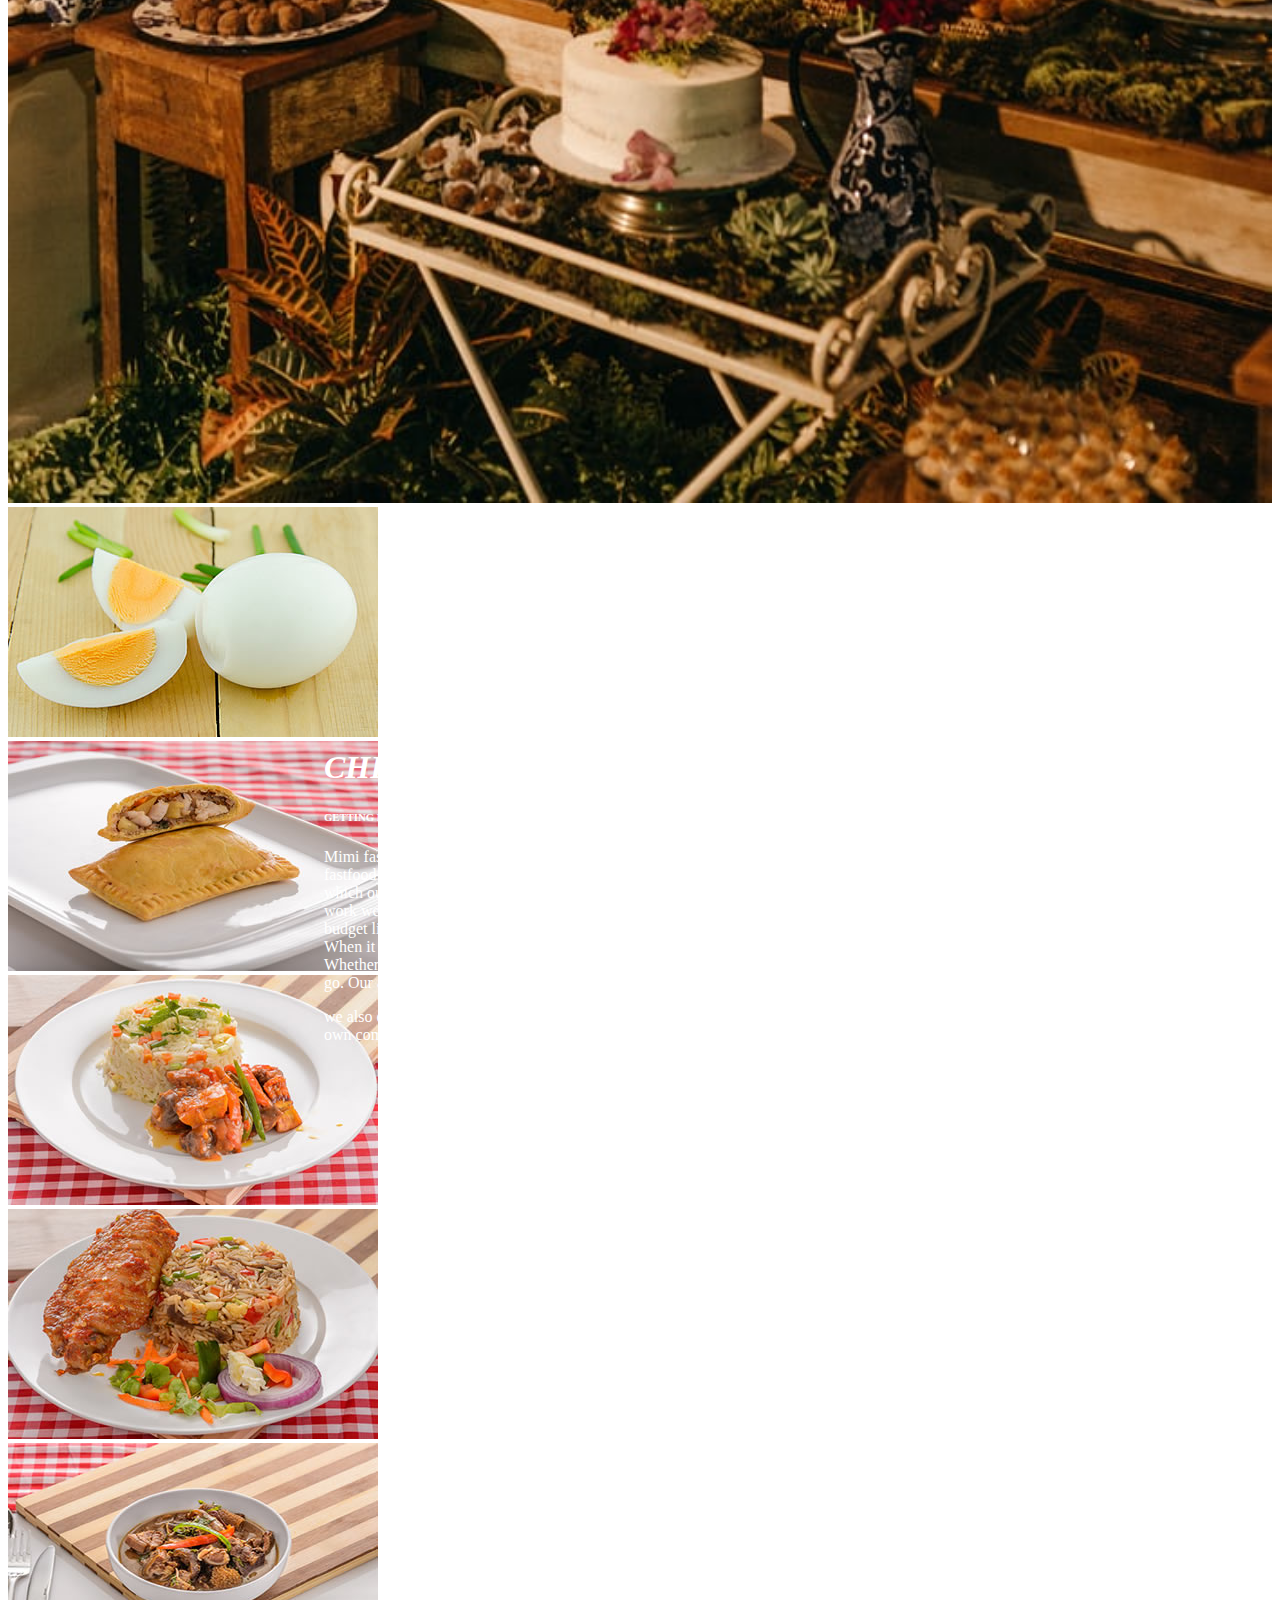
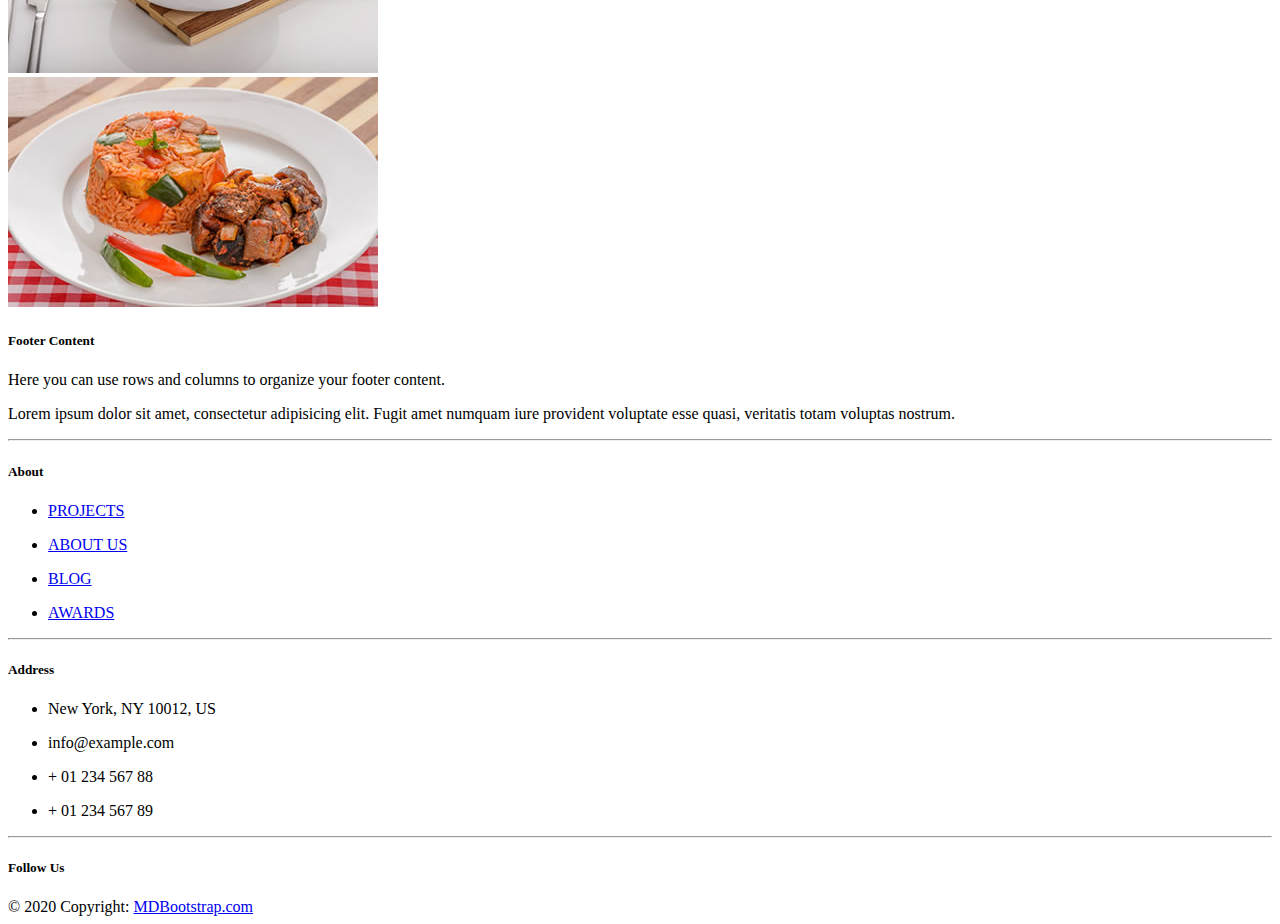
==== commit 6cb1adaf: "seventh commit" ====
--- a/pages/about us.html
+++ b/pages/about us.html
@@ -46,232 +46,225 @@
 </header>
 
 <body>
-    <div class="intro ">
-        <img class="img-fluid " width="100% " src="./image/bg1.jpg " heigth="fit-content">
-        <div class="head text-center ">
+    <div class="intro 2 ">
+        <img class="img-fluid " width="100% " src="./image/bg2.jpg " height="100%">
+        <div class=" head 2 text-center ">
             <h1><i>CHEFCHAL RESTURANT</i></h1>
             <h6>GETTING HOME MADE FOOD TO YOUR DOOR STEP</h6>
-            <p style="color: black;">Mimi fastfood was established to serve people GOOD ,DELICIOUS,HEALTHY FOOD. Mmim fastfood has serverd at different events within lagos and oustide lagos state
+            <p>Mimi fastfood was established to serve people GOOD ,DELICIOUS,HEALTHY FOOD. Mmim fastfood has serverd at different events within lagos and oustide lagos state
                 <br>which our delightful customers can testify to our services ,we are reliable and efficient . we also work we your
                 <br> budget list and we deliver.we have worked with several comapnies and served at different event.<br> When it comes to catering for customers, we offer variety of both local and international cuisines.<br> Whether you want to grab a
                 quick meal, eat in or take away, The Place Restaurant is the place to go. Our aim is to provide joy. Every customer who chooses The Place Restaurant leaves happy!</p>
             <p> we also do home deliveries, we are always opened and ready to serve you the best meal at your own comfortability.</p>
         </div>
 
-        <!-- Footer -->
-        <footer class="page-footer font-small unique-color-dark ">
-
-            <div style="background-color:black; ">
-                <div class="container ">
-
-                    <!-- Grid row-->
-                    <div class="row py-4 d-flex align-items-center ">
-
-                        <!-- Grid column -->
-                        <div class="col-md-6 col-lg-5 text-center text-md-left mb-4 mb-md-0 ">
-                            <h6 class="mb-0 " style="color: white; ">Get connected with us on social networks!</h6>
-                        </div>
-                        <!-- Grid column -->
-
-                        <!-- Grid column -->
-                        <div class="col-md-6 col-lg-7 text-center text-md-right px-5 ">
-
-                            <!-- Facebook -->
-                            <a class="fb-ic ">
-                                <i class="fab fa-facebook-f white-text mr-4 px-5 "> chefchal resturant</i>
-                            </a>
-                            <!-- Twitter -->
-                            <a class="tw-ic ">
-                                <i class="fab fa-twitter white-text mr-4 ">@chefchal resturant </i>
-                            </a>
-                            <!--Instagram-->
-                            <a class="ins-ic ">
-                                <i class="fab fa-instagram white-text mr-4 px-5 ">chefchal resturant </i>
-                            </a>
-
-                        </div>
-                        <!-- Grid column -->
-
-                    </div>
-                    <!-- Grid row-->
+
+        <footer class="page-footer font-small mdb-color lighten-3 pt-4 ">
+
+            <!-- Footer Elements -->
+            <div class="container ">
+
+                <!--Grid row-->
+                <div class="row ">
+
+                    <!--Grid column-->
+                    <div class="col-lg-2 col-md-12 mb-4 ">
+
+                        <!--Image-->
+                        <div class="view overlay z-depth-1-half ">
+                            <img src="./image/boiled egg.jpg " class="img-fluid " alt="Yamarita ">
+                            <a href=" ">
+                                <div class="mask rgba-white-light "></div>
+                            </a>
+                        </div>
+
+                    </div>
+                    <!--Grid column-->
+
+                    <!--Grid column-->
+                    <div class="col-lg-2 col-md-6 mb-4 ">
+
+                        <!--Image-->
+                        <div class="view overlay z-depth-1-half ">
+                            <img src="./image/chicken pie.jpg " class="img-fluid " alt=" ">
+                            <a href=" ">
+                                <div class="mask rgba-white-light "></div>
+                            </a>
+                        </div>
+
+                    </div>
+                    <!--Grid column-->
+
+                    <!--Grid column-->
+                    <div class="col-lg-2 col-md-6 mb-4 ">
+
+                        <!--Image-->
+                        <div class="view overlay z-depth-1-half ">
+                            <img src="./image/chin.jpg " class="img-fluid " alt=" ">
+                            <a href=" ">
+                                <div class="mask rgba-white-light "></div>
+                            </a>
+                        </div>
+
+                    </div>
+                    <!--Grid column-->
+
+                    <!--Grid column-->
+                    <div class="col-lg-2 col-md-12 mb-4 ">
+
+                        <!--Image-->
+                        <div class="view overlay z-depth-1-half ">
+                            <img src="./image/Special Fried Rice.jpg " class="img-fluid " alt=" ">
+                            <a href=" ">
+                                <div class="mask rgba-white-light "></div>
+                            </a>
+                        </div>
+
+                    </div>
+                    <!--Grid column-->
+
+                    <!--Grid column-->
+                    <div class="col-lg-2 col-md-6 mb-4 ">
+
+                        <!--Image-->
+                        <div class="view overlay z-depth-1-half ">
+                            <img src="./image/goat meat pepper soup.jpg " class="img-fluid " alt=" ">
+                            <a href=" ">
+                                <div class="mask rgba-white-light "></div>
+                            </a>
+                        </div>
+
+                    </div>
+                    <!--Grid column-->
+
+                    <!--Grid column-->
+                    <div class="col-lg-2 col-md-6 mb-4 ">
+
+                        <!--Image-->
+                        <div class="view overlay z-depth-1-half ">
+                            <img src="./image/Jambalaya.jpg " class="img-fluid " alt=" ">
+                            <a href=" ">
+                                <div class="mask rgba-white-light "></div>
+                            </a>
+                        </div>
+
+                    </div>
+                    <!--Grid column-->
 
                 </div>
+                <!--Grid row-->
+
             </div>
+            <!-- Footer Elements -->
+
             <!-- Footer -->
             <footer class="page-footer font-small mdb-color lighten-3 pt-4">
 
-                <!-- Footer Elements -->
-                <div class="container">
-
-                    <!--Grid row-->
+                <!-- Footer Links -->
+                <div class="container text-center text-md-left">
+
+                    <!-- Grid row -->
                     <div class="row">
 
-                        <!--Grid column-->
-                        <div class="col-lg-2 col-md-12 mb-4">
-
-                            <!--Image-->
-                            <div class="view overlay z-depth-1-half">
-                                <img src="./image/boiled egg.jpg" class="img-fluid" alt="Yamarita">
-                                <a href="">
-                                    <div class="mask rgba-white-light"></div>
-                                </a>
-                            </div>
-
-                        </div>
-                        <!--Grid column-->
-
-                        <!--Grid column-->
-                        <div class="col-lg-2 col-md-6 mb-4">
-
-                            <!--Image-->
-                            <div class="view overlay z-depth-1-half">
-                                <img src="./image/chicken pie.jpg" class="img-fluid" alt="">
-                                <a href="">
-                                    <div class="mask rgba-white-light"></div>
-                                </a>
-                            </div>
-
-                        </div>
-                        <!--Grid column-->
-
-                        <!--Grid column-->
-                        <div class="col-lg-2 col-md-6 mb-4">
-
-                            <!--Image-->
-                            <div class="view overlay z-depth-1-half">
-                                <img src="./image/Pounded Yam.jpg" class="img-fluid" alt="">
-                                <a href="">
-                                    <div class="mask rgba-white-light"></div>
-                                </a>
-                            </div>
-
-                        </div>
-                        <!--Grid column-->
-
-                        <!--Grid column-->
-                        <div class="col-lg-2 col-md-12 mb-4">
-
-                            <!--Image-->
-                            <div class="view overlay z-depth-1-half">
-                                <img src="./image/afan.jpg" class="img-fluid" alt="">
-                                <a href="">
-                                    <div class="mask rgba-white-light"></div>
-                                </a>
-                            </div>
-
-                        </div>
-                        <!--Grid column-->
-
-                        <!--Grid column-->
-                        <div class="col-lg-2 col-md-6 mb-4">
-
-                            <!--Image-->
-                            <div class="view overlay z-depth-1-half">
-                                <img src="./image/Coconut Rice.jpg" class="img-fluid" alt="">
-                                <a href="">
-                                    <div class="mask rgba-white-light"></div>
-                                </a>
-                            </div>
-
-                        </div>
-                        <!--Grid column-->
-
-                        <!--Grid column-->
-                        <div class="col-lg-2 col-md-6 mb-4">
-
-                            <!--Image-->
-                            <div class="view overlay z-depth-1-half">
-                                <img src="./image/moinmoin fish in leaf.jpg" class="img-fluid" alt="">
-                                <a href="">
-                                    <div class="mask rgba-white-light"></div>
-                                </a>
-                            </div>
-
-                        </div>
-                        <!--Grid column-->
-
-                    </div>
-                    <!--Grid row-->
-
-                </div>
-                <!-- Footer Elements -->
-
-
-                <!-- Footer Links -->
-                <div class="container text-center text-md-left mt-5 ">
-
-                    <!-- Grid row -->
-                    <div class="row mt-3 ">
-
-                        <!-- Grid column -->
-                        <div class="col-md-3 col-lg-4 col-xl-3 mx-auto mb-4 ">
+                        <!-- Grid column -->
+                        <div class="col-md-4 col-lg-3 mr-auto my-md-4 my-0 mt-4 mb-1">
 
                             <!-- Content -->
-                            <h6 class="text-uppercase font-weight-bold ">CHEFCHAL RESTURANT</h6>
-                            <hr class="deep-purple accent-2 mb-4 mt-0 d-inline-block mx-auto " style="width: 60px; ">
-                            <p>chefchal is a fast growing comapny that is ready to give their customer the best.</p>
-
-                        </div>
-                        <!-- Grid column -->
-
-                        <!-- Grid column -->
-                        <div class="col-md-2 col-lg-2 col-xl-2 mx-auto mb-4 ">
+                            <h5 class="font-weight-bold text-uppercase mb-4">Footer Content</h5>
+                            <p>Here you can use rows and columns to organize your footer content.</p>
+                            <p>Lorem ipsum dolor sit amet, consectetur adipisicing elit. Fugit amet numquam iure provident voluptate esse quasi, veritatis totam voluptas nostrum.</p>
+
+                        </div>
+                        <!-- Grid column -->
+
+                        <hr class="clearfix w-100 d-md-none">
+
+                        <!-- Grid column -->
+                        <div class="col-md-2 col-lg-2 mx-auto my-md-4 my-0 mt-4 mb-1">
 
                             <!-- Links -->
-                            <h6 class="text-uppercase font-weight-bold ">Products</h6>
-                            <hr class="deep-purple accent-2 mb-4 mt-0 d-inline-block mx-auto " style="width: 60px; ">
-                            <p>
-                                <a href="#! ">Breakfast Packages</a>
-                            </p>
-                            <p>
-                                <a href="#! ">Launch packages </a>
-                            </p>
-                            <p>
-                                <a href="#! ">Dinner packages </a>
-                            </p>
-                            <p>
-                                <a href="#! ">Desert packeges </a>
-                            </p>
-
-                        </div>
-                        <!-- Grid column -->
-
-                        <!-- Grid column -->
-                        <div class="col-md-3 col-lg-2 col-xl-2 mx-auto mb-4 ">
-
-                            <!-- Links -->
-                            <h6 class="text-uppercase font-weight-bold ">Useful links</h6>
-                            <hr class="deep-purple accent-2 mb-4 mt-0 d-inline-block mx-auto " style="width: 60px; ">
-                            <p>
-                                <a href="home.html ">HOME</a>
-                            </p>
-                            <p>
-                                <a href="about us.html ">ABOUT US</a>
-                            </p>
-                            <p>
-                                <a href="service.html ">SERVICES</a>
-                            </p>
-                            <p>
-                                <a href="contact.html ">CONTACT</a>
-                            </p>
-
-                        </div>
-                        <!-- Grid column -->
-
-                        <!-- Grid column -->
-                        <div class="col-md-4 col-lg-3 col-xl-3 mx-auto mb-md-0 mb-4 ">
-
-                            <!-- Links -->
-                            <h6 class="text-uppercase font-weight-bold ">Contact</h6>
-                            <hr class="deep-purple accent-2 mb-4 mt-0 d-inline-block mx-auto " style="width: 60px; ">
-                            <p>
-                                <i class="fas fa-home mr-3 "></i>Block 10,Animashaun Street Surulere lagos</p>
-                            <p>
-                                <i class="fas fa-envelope mr-3 "></i>mimifastfood@gmail.com</p>
-                            <p>
-                                <i class="fas fa-phone mr-3 "></i> 09054859286</p>
-                            <p>
-                                <i class="fas fa-print mr-3 "></i>09065138711</p>
+                            <h5 class="font-weight-bold text-uppercase mb-4">About</h5>
+
+                            <ul class="list-unstyled">
+                                <li>
+                                    <p>
+                                        <a href="#!">PROJECTS</a>
+                                    </p>
+                                </li>
+                                <li>
+                                    <p>
+                                        <a href="#!">ABOUT US</a>
+                                    </p>
+                                </li>
+                                <li>
+                                    <p>
+                                        <a href="#!">BLOG</a>
+                                    </p>
+                                </li>
+                                <li>
+                                    <p>
+                                        <a href="#!">AWARDS</a>
+                                    </p>
+                                </li>
+                            </ul>
+
+                        </div>
+                        <!-- Grid column -->
+
+                        <hr class="clearfix w-100 d-md-none">
+
+                        <!-- Grid column -->
+                        <div class="col-md-4 col-lg-3 mx-auto my-md-4 my-0 mt-4 mb-1">
+
+                            <!-- Contact details -->
+                            <h5 class="font-weight-bold text-uppercase mb-4">Address</h5>
+
+                            <ul class="list-unstyled">
+                                <li>
+                                    <p>
+                                        <i class="fas fa-home mr-3"></i> New York, NY 10012, US</p>
+                                </li>
+                                <li>
+                                    <p>
+                                        <i class="fas fa-envelope mr-3"></i> info@example.com</p>
+                                </li>
+                                <li>
+                                    <p>
+                                        <i class="fas fa-phone mr-3"></i> + 01 234 567 88</p>
+                                </li>
+                                <li>
+                                    <p>
+                                        <i class="fas fa-print mr-3"></i> + 01 234 567 89</p>
+                                </li>
+                            </ul>
+
+                        </div>
+                        <!-- Grid column -->
+
+                        <hr class="clearfix w-100 d-md-none">
+
+                        <!-- Grid column -->
+                        <div class="col-md-2 col-lg-2 text-center mx-auto my-4">
+
+                            <!-- Social buttons -->
+                            <h5 class="font-weight-bold text-uppercase mb-4">Follow Us</h5>
+
+                            <!-- Facebook -->
+                            <a type="button" class="btn-floating btn-fb">
+                                <i class="fab fa-facebook-f"></i>
+                            </a>
+                            <!-- Twitter -->
+                            <a type="button" class="btn-floating btn-tw">
+                                <i class="fab fa-twitter"></i>
+                            </a>
+                            <!-- Google +-->
+                            <a type="button" class="btn-floating btn-gplus">
+                                <i class="fab fa-google-plus-g"></i>
+                            </a>
+                            <!-- Dribbble -->
+                            <a type="button" class="btn-floating btn-dribbble">
+                                <i class="fab fa-dribbble"></i>
+                            </a>
 
                         </div>
                         <!-- Grid column -->
@@ -283,8 +276,8 @@
                 <!-- Footer Links -->
 
                 <!-- Copyright -->
-                <div class="footer-copyright text-center py-3 ">© 2020 Copyright:
-                    <a href="https://mdbootstrap.com/ ">mimifastfood.com</a>
+                <div class="footer-copyright text-center py-3">© 2020 Copyright:
+                    <a href="https://mdbootstrap.com/"> MDBootstrap.com</a>
                 </div>
                 <!-- Copyright -->
 
@@ -294,9 +287,7 @@
 
 
 
-
-
-            <script src="https://cdn.jsdelivr.net/npm/bootstrap@5.0.2/dist/js/bootstrap.bundle.min.js" integrity="sha384-MrcW6ZMFYlzcLA8Nl+NtUVF0sA7MsXsP1UyJoMp4YLEuNSfAP+JcXn/tWtIaxVXM" crossorigin="anonymous"></script>
+            <script src="https://cdn.jsdelivr.net/npm/bootstrap@5.0.2/dist/js/bootstrap.bundle.min.js " integrity="sha384-MrcW6ZMFYlzcLA8Nl+NtUVF0sA7MsXsP1UyJoMp4YLEuNSfAP+JcXn/tWtIaxVXM " crossorigin="anonymous "></script>
 </body>
 
 </html>--- a/style/styles.css
+++ b/style/styles.css
@@ -1,22 +1,33 @@
-.intro {
-    position: relative;
-}
-
-.head {
-    position: absolute;
-    top: 50%;
-    left: 50%;
-    transform: translate(-50%, 50%);
-    color: white;
-}
-
-.h1 {
-    font-family: 'Trebuchet MS', 'Lucida Sans Unicode', 'Lucida Grande', 'Lucida Sans', Arial, sans-serif;
-    color: black;
-    font-size: 50px;
-}
-
-.subscription {
-    background: aquamarine;
-    width: max-content;
-}+                    .intro {
+                        position: relative;
+                    }
+                    
+                    .head {
+                        position: absolute;
+                        top: 50%;
+                        left: 50%;
+                        transform: translate(-50%, 50%);
+                        color: white;
+                    }
+                    
+                    .h1 {
+                        font-family: 'Trebuchet MS', 'Lucida Sans Unicode', 'Lucida Grande', 'Lucida Sans', Arial, sans-serif;
+                        color: black;
+                        font-size: 50px;
+                    }
+                    
+                    .subscription {
+                        background: aquamarine;
+                        width: max-content;
+                    }
+                    
+                    .intro2 {
+                        position: relative;
+                    }
+                    
+                    .head2 {
+                        position: absolute;
+                        top: 50%;
+                        left: 50%;
+                        transform: translate(-50%, 50%);
+                    }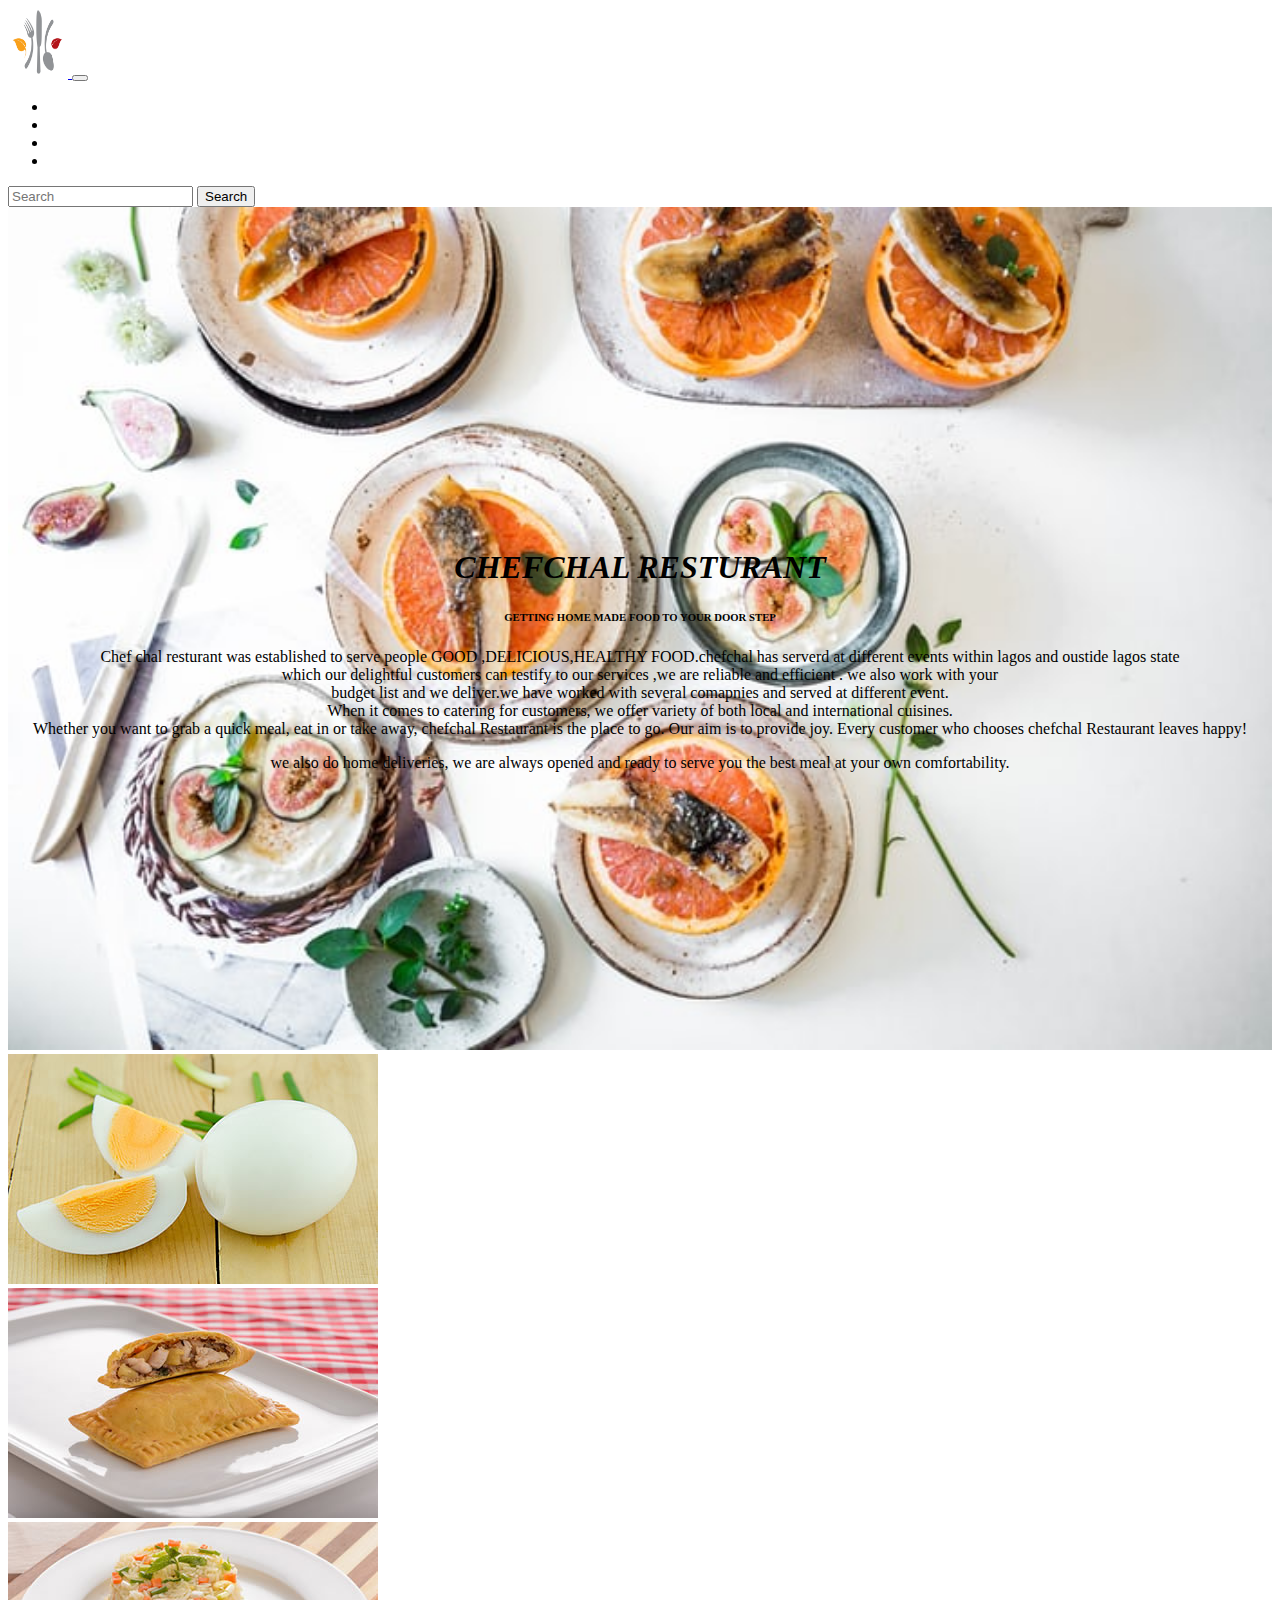
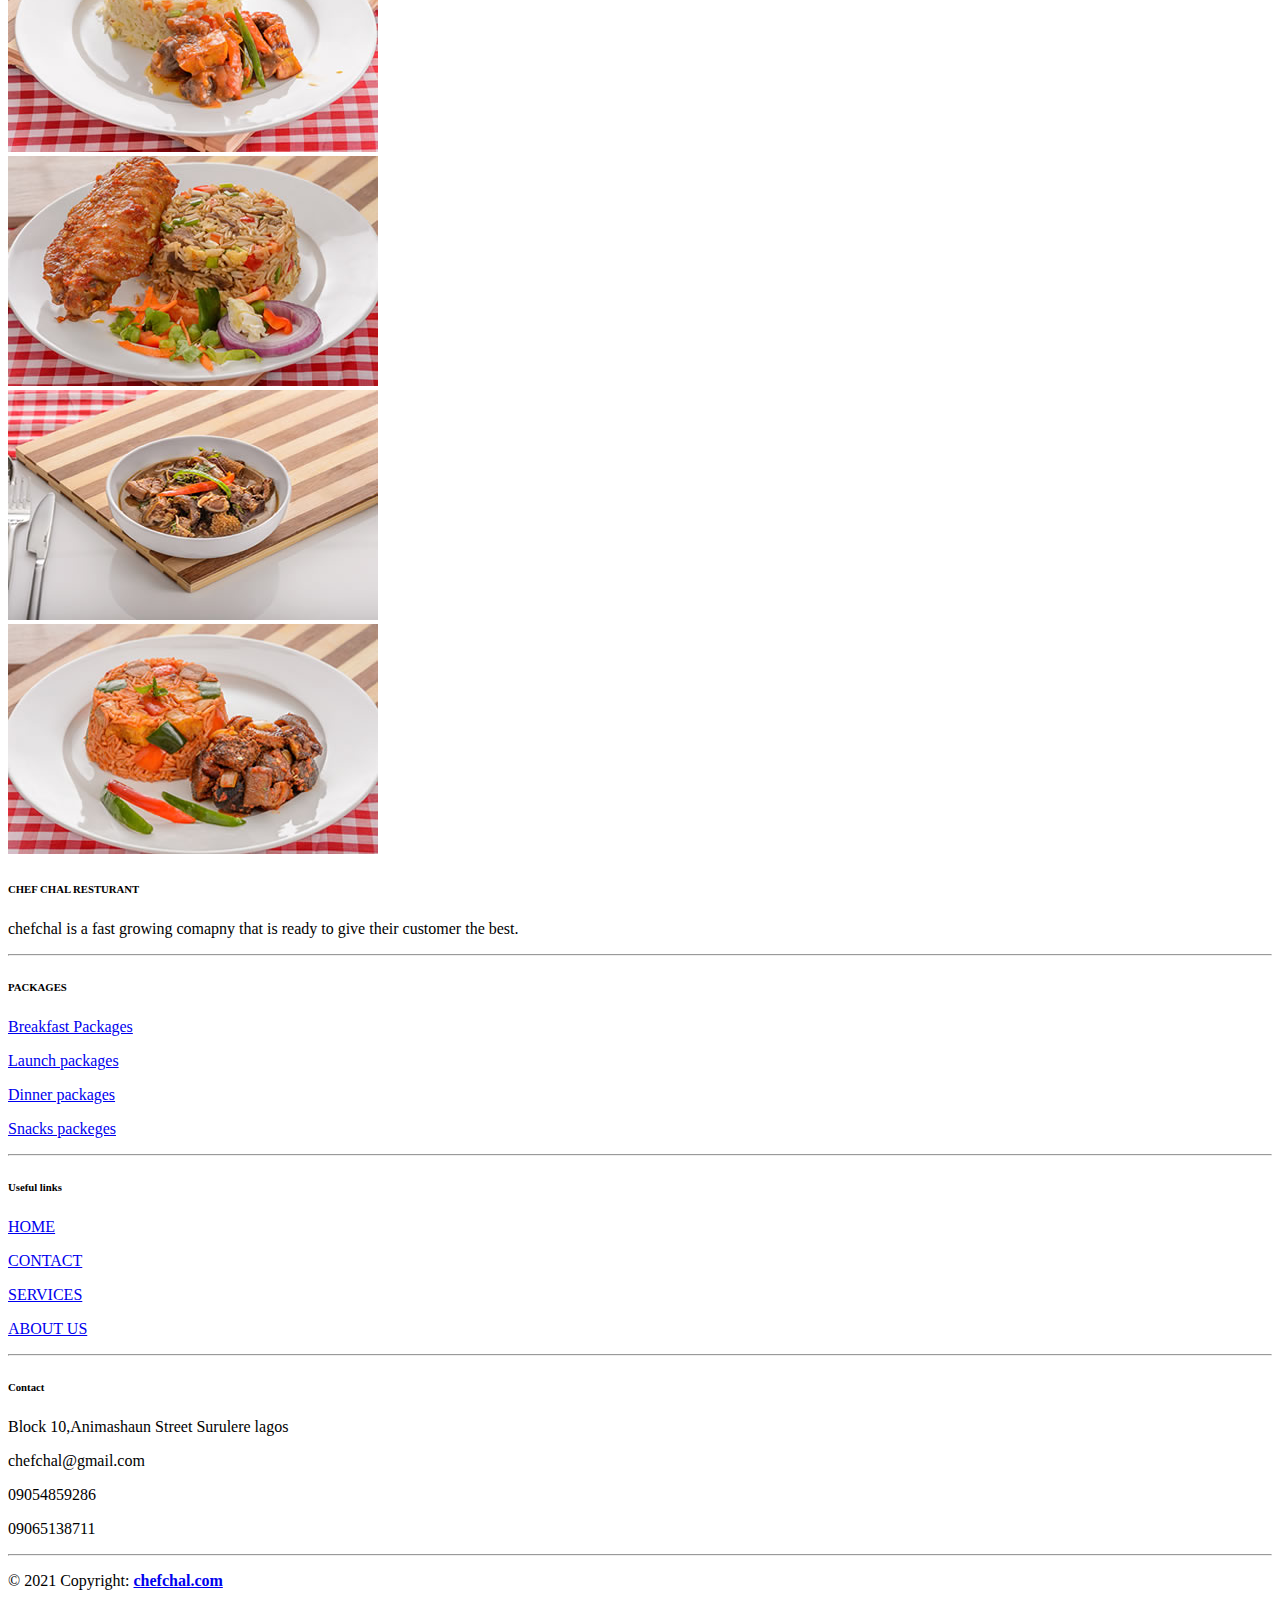
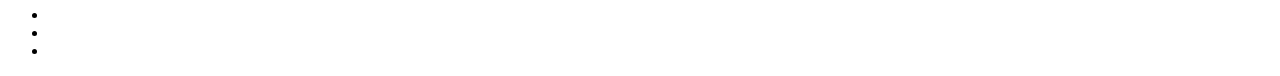
==== commit b3f0f270: "seventh commit" ====
--- a/pages/about us.html
+++ b/pages/about us.html
@@ -46,15 +46,15 @@
 </header>
 
 <body>
-    <div class="intro 2 ">
-        <img class="img-fluid " width="100% " src="./image/bg2.jpg " height="100%">
-        <div class=" head 2 text-center ">
+    <div class="intro2 ">
+        <img class="img-fluid " width="100% " src="./image/bg3.jpg ">
+        <div class=" head2 text-center ">
             <h1><i>CHEFCHAL RESTURANT</i></h1>
             <h6>GETTING HOME MADE FOOD TO YOUR DOOR STEP</h6>
-            <p>Mimi fastfood was established to serve people GOOD ,DELICIOUS,HEALTHY FOOD. Mmim fastfood has serverd at different events within lagos and oustide lagos state
-                <br>which our delightful customers can testify to our services ,we are reliable and efficient . we also work we your
+            <p style="color: black;">Chef chal resturant was established to serve people GOOD ,DELICIOUS,HEALTHY FOOD.chefchal has serverd at different events within lagos and oustide lagos state
+                <br>which our delightful customers can testify to our services ,we are reliable and efficient . we also work with your
                 <br> budget list and we deliver.we have worked with several comapnies and served at different event.<br> When it comes to catering for customers, we offer variety of both local and international cuisines.<br> Whether you want to grab a
-                quick meal, eat in or take away, The Place Restaurant is the place to go. Our aim is to provide joy. Every customer who chooses The Place Restaurant leaves happy!</p>
+                quick meal, eat in or take away, chefchal Restaurant is the place to go. Our aim is to provide joy. Every customer who chooses chefchal Restaurant leaves happy!</p>
             <p> we also do home deliveries, we are always opened and ready to serve you the best meal at your own comfortability.</p>
         </div>
 
@@ -156,115 +156,122 @@
 
             </div>
             <!-- Footer Elements -->
-
             <!-- Footer -->
-            <footer class="page-footer font-small mdb-color lighten-3 pt-4">
+            <footer class="page-footer font-small mdb-color pt-4">
 
                 <!-- Footer Links -->
                 <div class="container text-center text-md-left">
 
+                    <!-- Footer links -->
+                    <div class="row text-center text-md-left mt-3 pb-3">
+
+                        <!-- Grid column -->
+                        <div class="col-md-3 col-lg-3 col-xl-3 mx-auto mt-3">
+                            <h6 class="text-uppercase mb-4 font-weight-bold">CHEF CHAL RESTURANT</h6>
+                            <p>chefchal is a fast growing comapny that is ready to give their customer the best.</p>
+                        </div>
+                        <!-- Grid column -->
+
+                        <hr class="w-100 clearfix d-md-none">
+
+                        <!-- Grid column -->
+                        <div class="col-md-2 col-lg-2 col-xl-2 mx-auto mt-3">
+                            <h6 class="text-uppercase mb-4 font-weight-bold">PACKAGES</h6>
+                            <p>
+                                <a href="#!">Breakfast Packages</a>
+                            </p>
+                            <p>
+                                <a href="#!">Launch packages</a>
+                            </p>
+                            <p>
+                                <a href="#!">Dinner packages</a>
+                            </p>
+                            <p>
+                                <a href="#!">Snacks packeges </a>
+                            </p>
+                        </div>
+                        <!-- Grid column -->
+
+                        <hr class="w-100 clearfix d-md-none">
+
+                        <!-- Grid column -->
+                        <div class="col-md-3 col-lg-2 col-xl-2 mx-auto mt-3">
+                            <h6 class="text-uppercase mb-4 font-weight-bold">Useful links</h6>
+                            <p>
+                                <a href="home.html">HOME</a>
+                            </p>
+                            <p>
+                                <a href="contact.html">CONTACT</a>
+                            </p>
+                            <p>
+                                <a href="service.html">SERVICES</a>
+                            </p>
+                            <p>
+                                <a href="about us.html">ABOUT US</a>
+                            </p>
+                        </div>
+
+                        <!-- Grid column -->
+                        <hr class="w-100 clearfix d-md-none">
+
+                        <!-- Grid column -->
+                        <div class="col-md-4 col-lg-3 col-xl-3 mx-auto mt-3">
+                            <h6 class="text-uppercase mb-4 font-weight-bold">Contact</h6>
+                            <p>
+                                <i class="fas fa-home mr-3"></i>Block 10,Animashaun Street Surulere lagos </p>
+                            <p>
+                                <i class="fas fa-envelope mr-3"></i> chefchal@gmail.com</p>
+                            <p>
+                                <i class="fas fa-phone mr-3"></i> 09054859286</p>
+                            <p>
+                                <i class="fas fa-print mr-3"></i> 09065138711</p>
+                        </div>
+                        <!-- Grid column -->
+
+                    </div>
+                    <!-- Footer links -->
+
+                    <hr>
+
                     <!-- Grid row -->
-                    <div class="row">
-
-                        <!-- Grid column -->
-                        <div class="col-md-4 col-lg-3 mr-auto my-md-4 my-0 mt-4 mb-1">
-
-                            <!-- Content -->
-                            <h5 class="font-weight-bold text-uppercase mb-4">Footer Content</h5>
-                            <p>Here you can use rows and columns to organize your footer content.</p>
-                            <p>Lorem ipsum dolor sit amet, consectetur adipisicing elit. Fugit amet numquam iure provident voluptate esse quasi, veritatis totam voluptas nostrum.</p>
-
-                        </div>
-                        <!-- Grid column -->
-
-                        <hr class="clearfix w-100 d-md-none">
-
-                        <!-- Grid column -->
-                        <div class="col-md-2 col-lg-2 mx-auto my-md-4 my-0 mt-4 mb-1">
-
-                            <!-- Links -->
-                            <h5 class="font-weight-bold text-uppercase mb-4">About</h5>
-
-                            <ul class="list-unstyled">
-                                <li>
-                                    <p>
-                                        <a href="#!">PROJECTS</a>
-                                    </p>
-                                </li>
-                                <li>
-                                    <p>
-                                        <a href="#!">ABOUT US</a>
-                                    </p>
-                                </li>
-                                <li>
-                                    <p>
-                                        <a href="#!">BLOG</a>
-                                    </p>
-                                </li>
-                                <li>
-                                    <p>
-                                        <a href="#!">AWARDS</a>
-                                    </p>
-                                </li>
-                            </ul>
-
-                        </div>
-                        <!-- Grid column -->
-
-                        <hr class="clearfix w-100 d-md-none">
-
-                        <!-- Grid column -->
-                        <div class="col-md-4 col-lg-3 mx-auto my-md-4 my-0 mt-4 mb-1">
-
-                            <!-- Contact details -->
-                            <h5 class="font-weight-bold text-uppercase mb-4">Address</h5>
-
-                            <ul class="list-unstyled">
-                                <li>
-                                    <p>
-                                        <i class="fas fa-home mr-3"></i> New York, NY 10012, US</p>
-                                </li>
-                                <li>
-                                    <p>
-                                        <i class="fas fa-envelope mr-3"></i> info@example.com</p>
-                                </li>
-                                <li>
-                                    <p>
-                                        <i class="fas fa-phone mr-3"></i> + 01 234 567 88</p>
-                                </li>
-                                <li>
-                                    <p>
-                                        <i class="fas fa-print mr-3"></i> + 01 234 567 89</p>
-                                </li>
-                            </ul>
-
-                        </div>
-                        <!-- Grid column -->
-
-                        <hr class="clearfix w-100 d-md-none">
-
-                        <!-- Grid column -->
-                        <div class="col-md-2 col-lg-2 text-center mx-auto my-4">
+                    <div class="row d-flex align-items-center">
+
+                        <!-- Grid column -->
+                        <div class="col-md-7 col-lg-8">
+
+                            <!--Copyright-->
+                            <p class="text-center text-md-left">© 2021 Copyright:
+                                <a href="https://mdbootstrap.com/">
+                                    <strong>chefchal.com</strong>
+                                </a>
+                            </p>
+
+                        </div>
+                        <!-- Grid column -->
+
+                        <!-- Grid column -->
+                        <div class="col-md-5 col-lg-4 ml-lg-0">
 
                             <!-- Social buttons -->
-                            <h5 class="font-weight-bold text-uppercase mb-4">Follow Us</h5>
-
-                            <!-- Facebook -->
-                            <a type="button" class="btn-floating btn-fb">
-                                <i class="fab fa-facebook-f"></i>
-                            </a>
-                            <!-- Twitter -->
-                            <a type="button" class="btn-floating btn-tw">
-                                <i class="fab fa-twitter"></i>
-                            </a>
-                            <!-- Google +-->
-                            <a type="button" class="btn-floating btn-gplus">
-                                <i class="fab fa-google-plus-g"></i>
-                            </a>
-                            <!-- Dribbble -->
-                            <a type="button" class="btn-floating btn-dribbble">
-                                <i class="fab fa-dribbble"></i>
-                            </a>
+                            <div class="text-center text-md-right">
+                                <ul class="list-unstyled list-inline">
+                                    <li class="list-inline-item">
+                                        <a class="btn-floating btn-sm rgba-white-slight mx-1">
+                                            <i class="fab fa-facebook-f"></i>
+                                        </a>
+                                    </li>
+                                    <li class="list-inline-item">
+                                        <a class="btn-floating btn-sm rgba-white-slight mx-1">
+                                            <i class="fab fa-twitter"></i>
+                                        </a>
+                                    </li>
+                                    <li class="list-inline-item">
+                                        <a class="btn-floating btn-sm rgba-white-slight mx-1">
+                                            <i class="fab fa-instagram"></i>
+                                        </a>
+                                    </li>
+                                </ul>
+                            </div>
 
                         </div>
                         <!-- Grid column -->
@@ -275,18 +282,11 @@
                 </div>
                 <!-- Footer Links -->
 
-                <!-- Copyright -->
-                <div class="footer-copyright text-center py-3">© 2020 Copyright:
-                    <a href="https://mdbootstrap.com/"> MDBootstrap.com</a>
-                </div>
-                <!-- Copyright -->
-
             </footer>
             <!-- Footer -->
 
 
 
-
             <script src="https://cdn.jsdelivr.net/npm/bootstrap@5.0.2/dist/js/bootstrap.bundle.min.js " integrity="sha384-MrcW6ZMFYlzcLA8Nl+NtUVF0sA7MsXsP1UyJoMp4YLEuNSfAP+JcXn/tWtIaxVXM " crossorigin="anonymous "></script>
 </body>
 
--- a/style/styles.css
+++ b/style/styles.css
@@ -27,7 +27,16 @@
                     
                     .head2 {
                         position: absolute;
-                        top: 50%;
-                        left: 50%;
-                        transform: translate(-50%, 50%);
+                        top: 10%;
+                        width: 100%;
+                        text-align: center;
+                        padding-top: 15px;
+                        padding-bottom: 15px;
+                    }
+                    
+                    .card-img-top {
+                        padding: 20px;
+                        margin: auto;
+                        box-shadow: 10px 10px 5px;
+                        border-radius: 25px;
                     }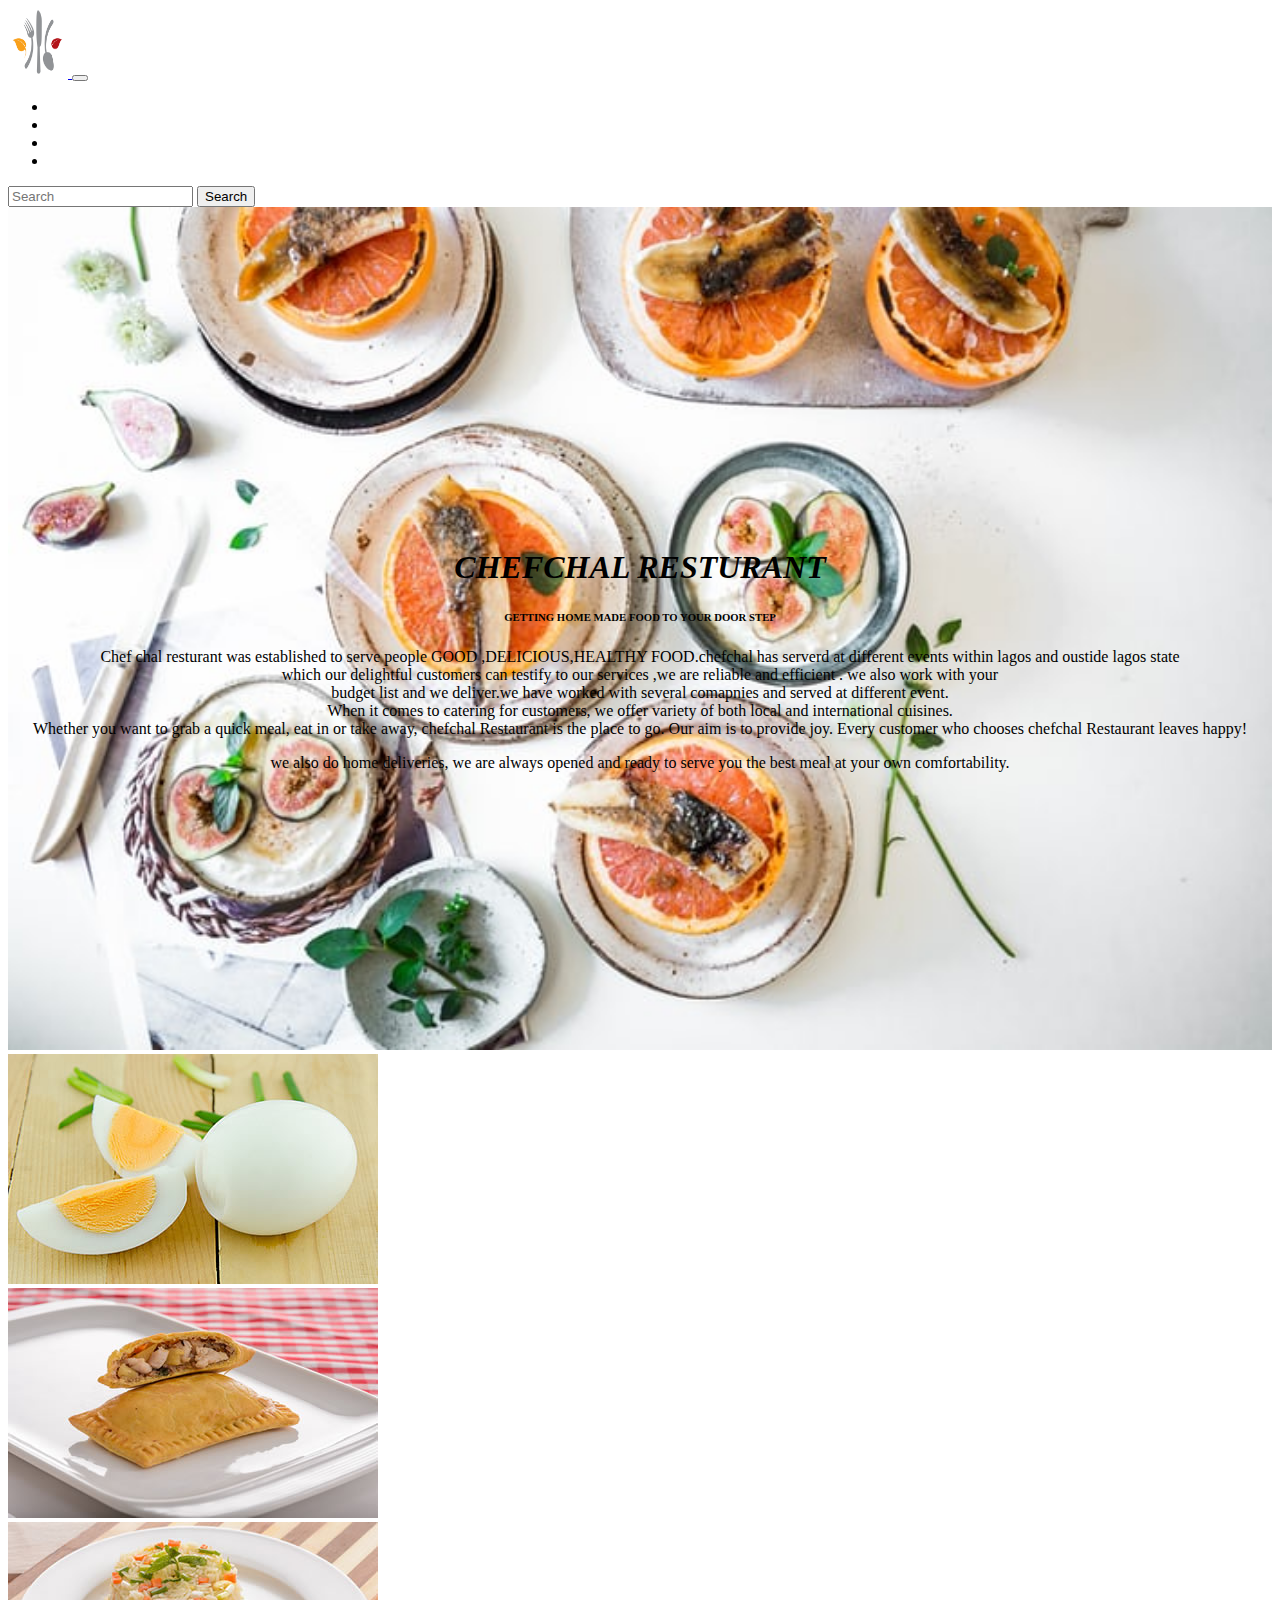
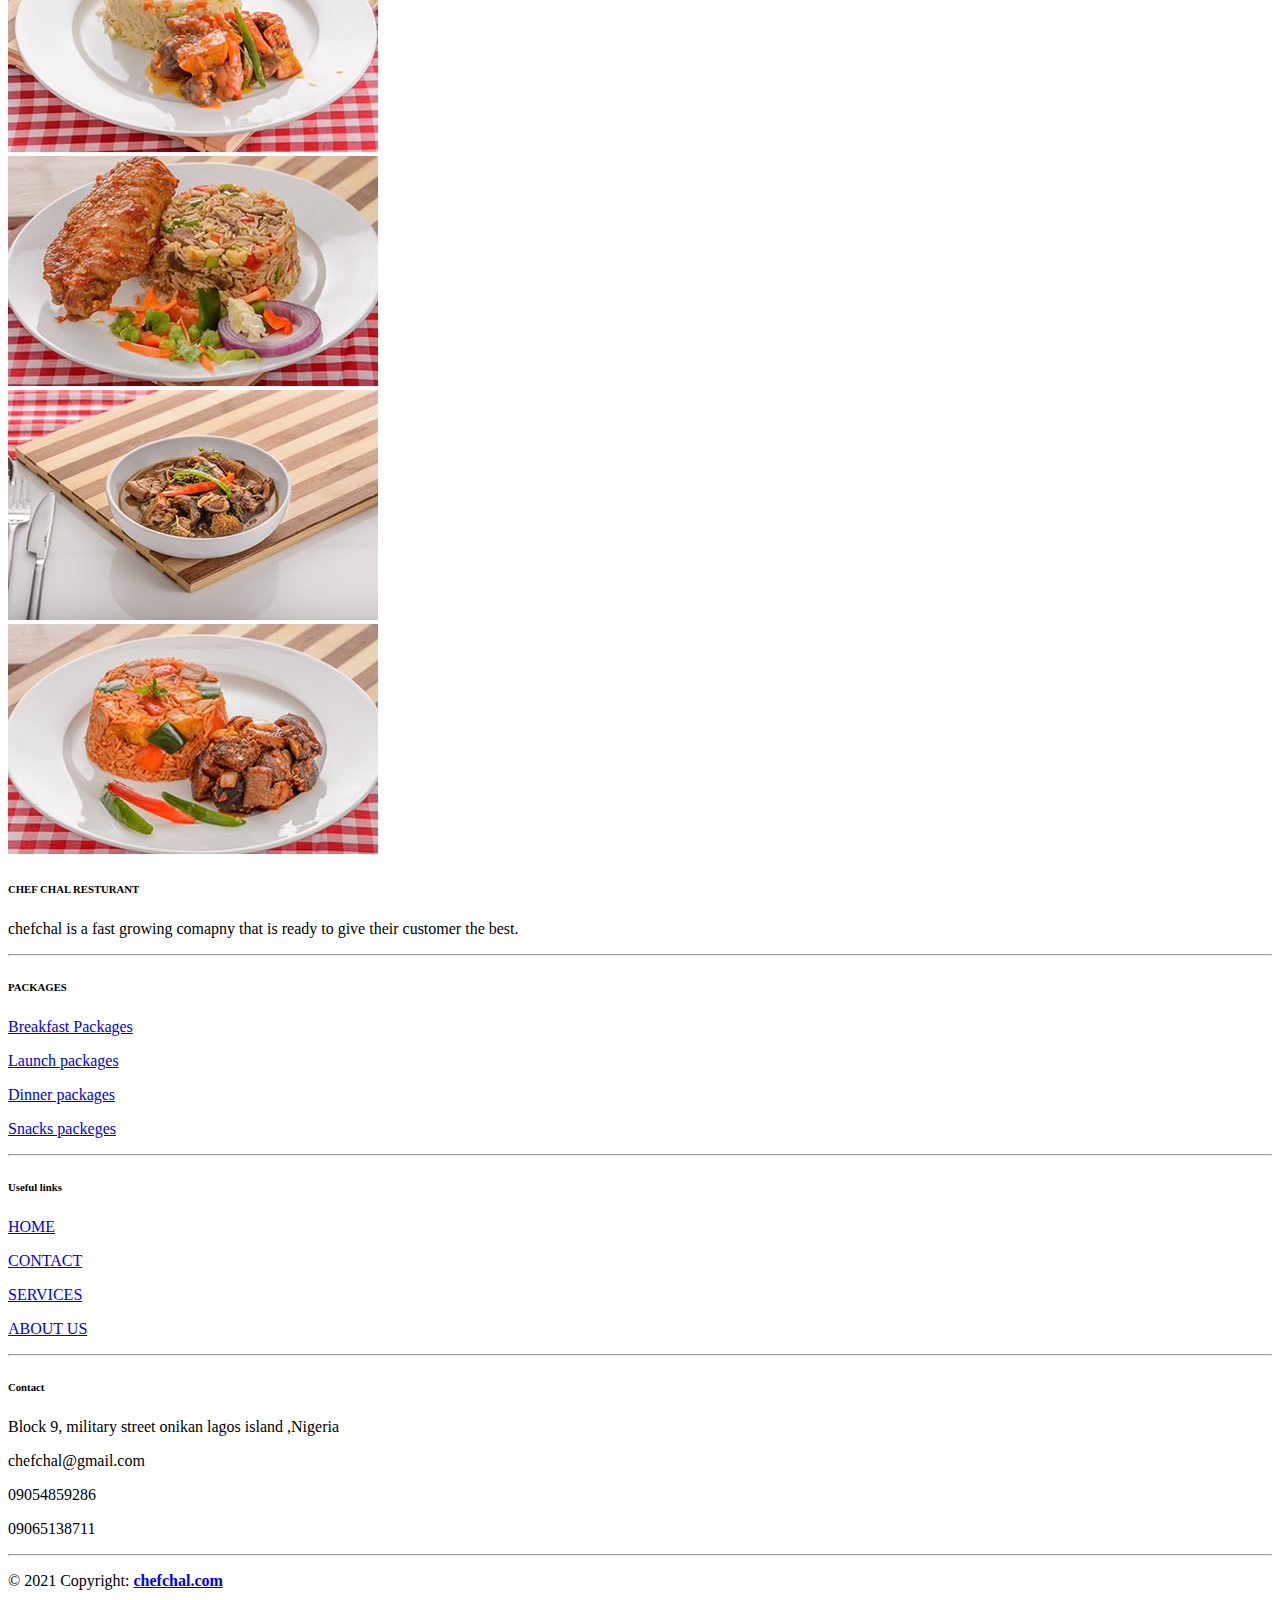
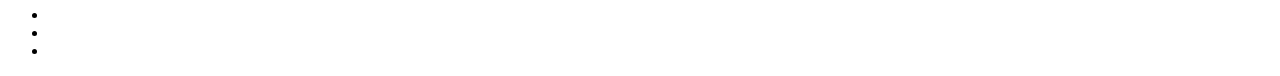
==== commit 932419d9: "new update" ====
--- a/pages/about us.html
+++ b/pages/about us.html
@@ -218,7 +218,7 @@
                         <div class="col-md-4 col-lg-3 col-xl-3 mx-auto mt-3">
                             <h6 class="text-uppercase mb-4 font-weight-bold">Contact</h6>
                             <p>
-                                <i class="fas fa-home mr-3"></i>Block 10,Animashaun Street Surulere lagos </p>
+                                <i class="fas fa-home mr-3"></i>Block 9, military street onikan lagos island ,Nigeria </p>
                             <p>
                                 <i class="fas fa-envelope mr-3"></i> chefchal@gmail.com</p>
                             <p>
--- a/style/styles.css
+++ b/style/styles.css
@@ -1,42 +1,58 @@
-                    .intro {
-                        position: relative;
-                    }
-                    
-                    .head {
-                        position: absolute;
-                        top: 50%;
-                        left: 50%;
-                        transform: translate(-50%, 50%);
-                        color: white;
-                    }
-                    
-                    .h1 {
-                        font-family: 'Trebuchet MS', 'Lucida Sans Unicode', 'Lucida Grande', 'Lucida Sans', Arial, sans-serif;
-                        color: black;
-                        font-size: 50px;
-                    }
-                    
-                    .subscription {
-                        background: aquamarine;
-                        width: max-content;
-                    }
-                    
-                    .intro2 {
-                        position: relative;
-                    }
-                    
-                    .head2 {
-                        position: absolute;
-                        top: 10%;
-                        width: 100%;
-                        text-align: center;
-                        padding-top: 15px;
-                        padding-bottom: 15px;
-                    }
-                    
-                    .card-img-top {
-                        padding: 20px;
-                        margin: auto;
-                        box-shadow: 10px 10px 5px;
-                        border-radius: 25px;
-                    }+                .intro {
+                    position: relative;
+                }
+                
+                .head {
+                    position: absolute;
+                    top: 50%;
+                    left: 50%;
+                    transform: translate(-50%, 50%);
+                    color: white;
+                }
+                
+                .h1 {
+                    font-family: 'Trebuchet MS', 'Lucida Sans Unicode', 'Lucida Grande', 'Lucida Sans', Arial, sans-serif;
+                    color: black;
+                    font-size: 50px;
+                }
+                
+                .subscription {
+                    background: aquamarine;
+                    width: max-content;
+                }
+                
+                .intro2 {
+                    position: relative;
+                }
+                
+                .head2 {
+                    position: absolute;
+                    top: 10%;
+                    width: 100%;
+                    text-align: center;
+                    padding-top: 15px;
+                    padding-bottom: 15px;
+                }
+                
+                .card-img-top {
+                    padding: 20px;
+                    margin: auto;
+                    box-shadow: 10px 10px 5px;
+                    border-radius: 25px;
+                }
+                
+                .card-title {
+                    color: red;
+                }
+                
+                .btn-info {
+                    border-radius: 25px;
+                }
+                
+                .btn-success {
+                    border-radius: 25px;
+                }
+                
+                .btn-danger {
+                    border-radius: 25px;
+                }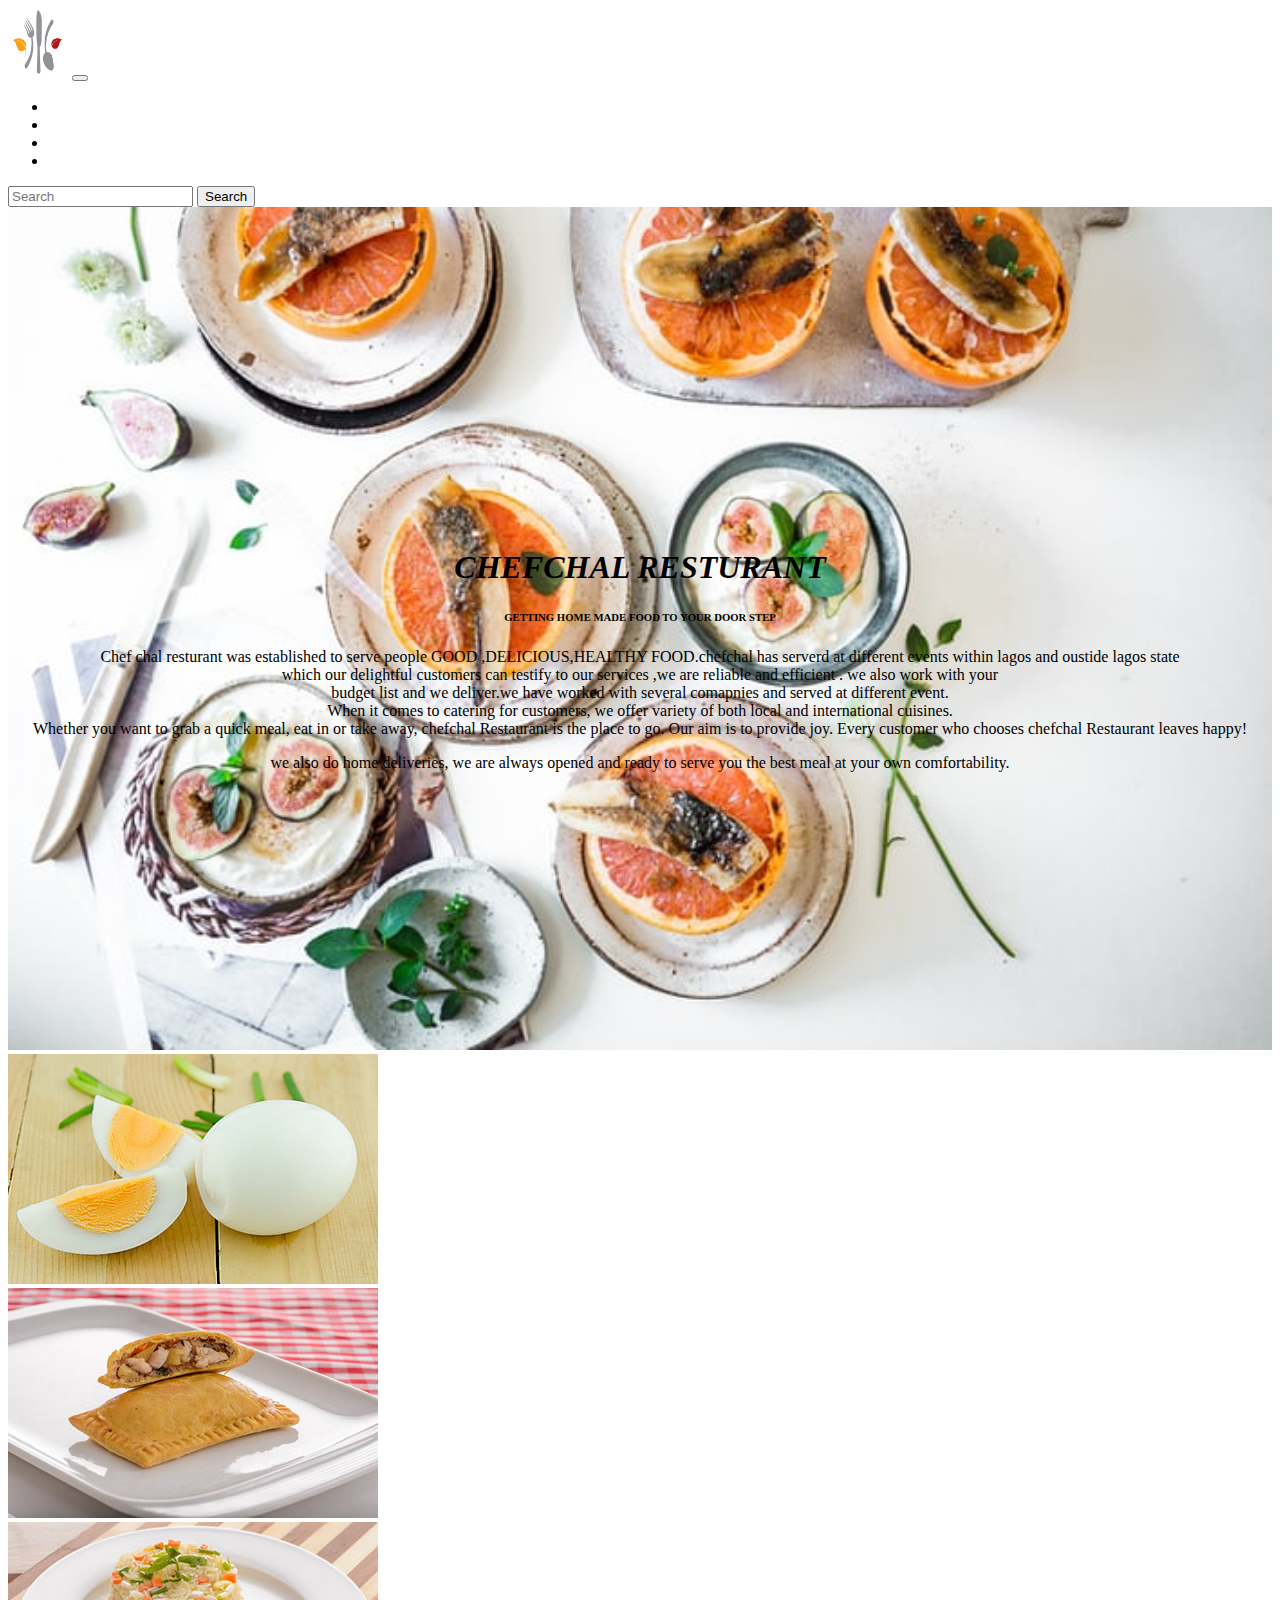
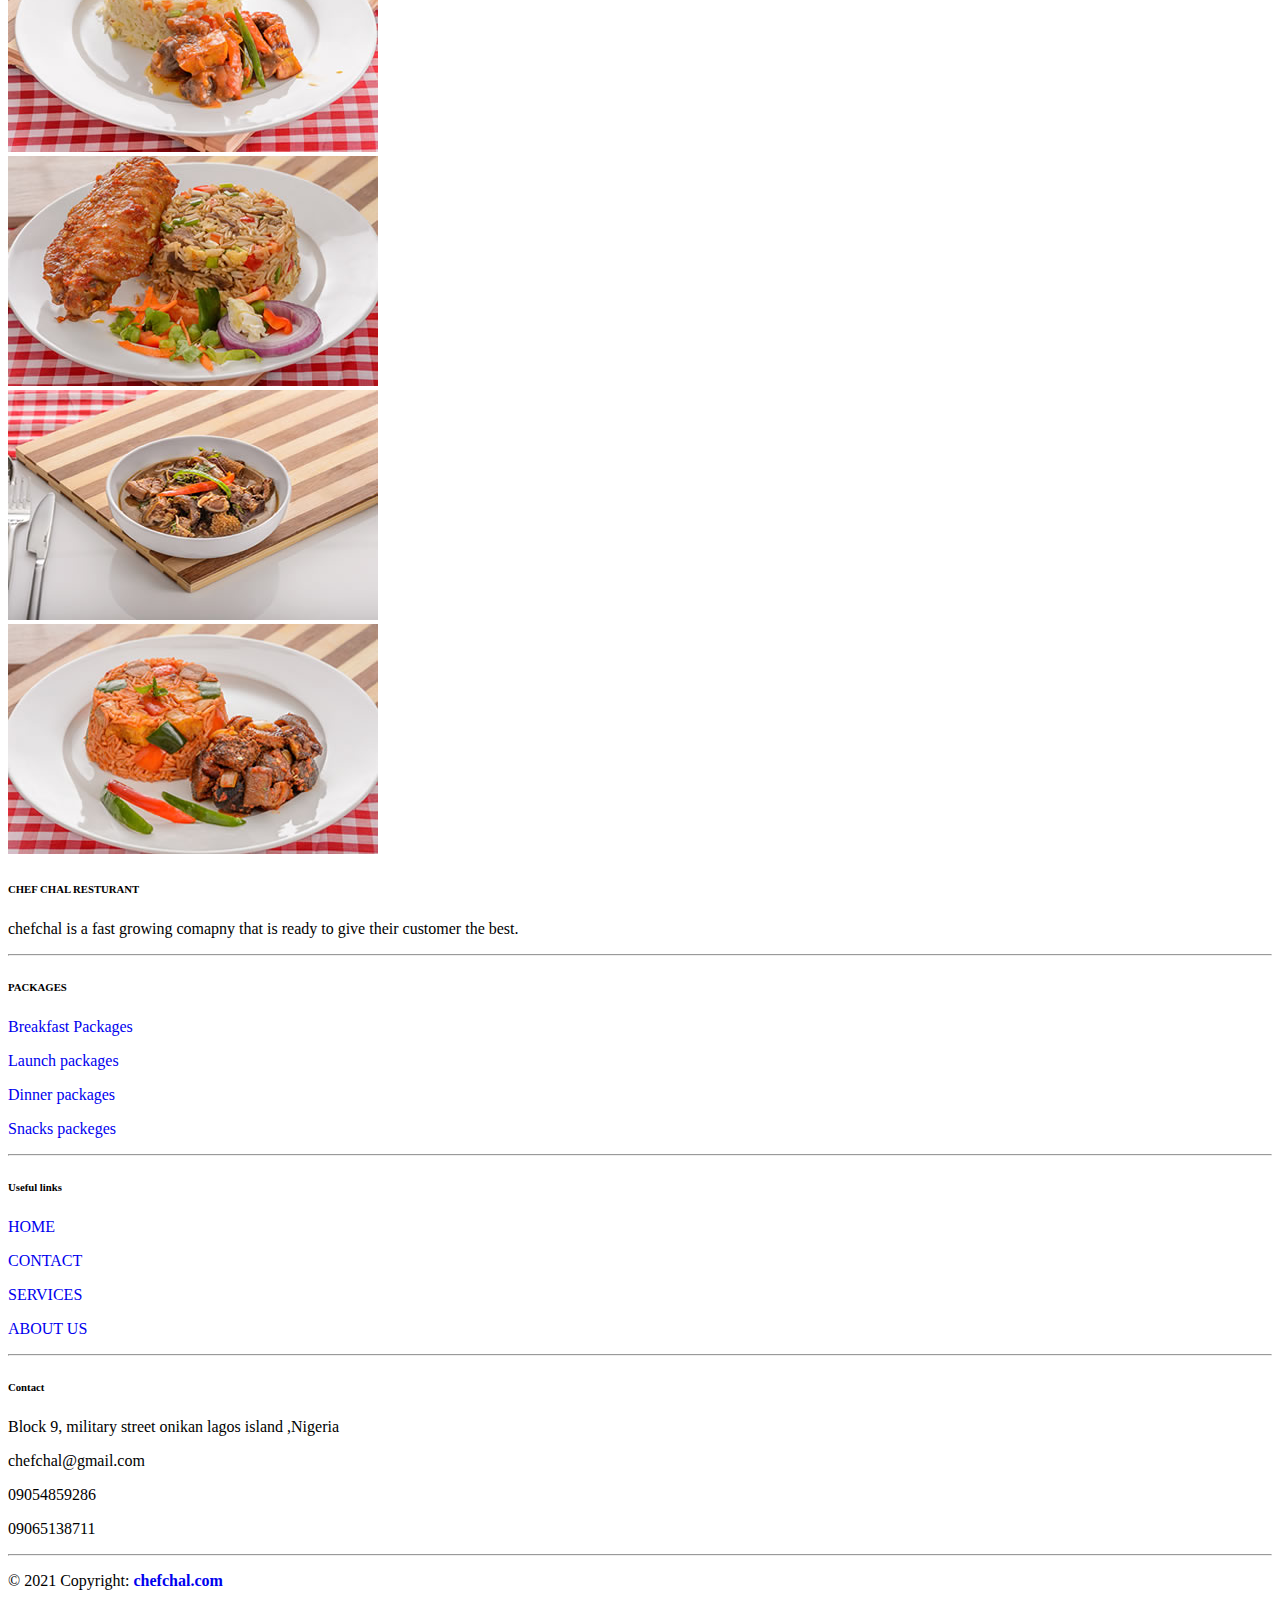
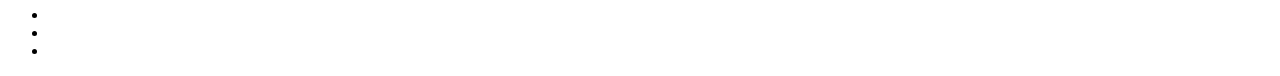
==== commit 10a1a6cc: "new commit" ====
--- a/pages/about us.html
+++ b/pages/about us.html
@@ -23,7 +23,7 @@
             <div class="collapse navbar-collapse" id="navbarSupportedContent">
                 <ul class="navbar-nav me-auto mb-2 mb-lg-0">
                     <li class="nav-item">
-                        <a class="nav-link active" aria-current="page" href="home.html" style="color: white;">Home</a>
+                        <a class="nav-link active" aria-current="page" href="index.html" style="color: white;">Home</a>
                     </li>
                     <li class="nav-item">
                         <a class="nav-link" href="about us.html" style="color: white;">About Us</a>
@@ -198,7 +198,7 @@
                         <div class="col-md-3 col-lg-2 col-xl-2 mx-auto mt-3">
                             <h6 class="text-uppercase mb-4 font-weight-bold">Useful links</h6>
                             <p>
-                                <a href="home.html">HOME</a>
+                                <a href="index.html">HOME</a>
                             </p>
                             <p>
                                 <a href="contact.html">CONTACT</a>
--- a/style/styles.css
+++ b/style/styles.css
@@ -1,58 +1,81 @@
-                .intro {
-                    position: relative;
-                }
-                
-                .head {
-                    position: absolute;
-                    top: 50%;
-                    left: 50%;
-                    transform: translate(-50%, 50%);
-                    color: white;
-                }
-                
-                .h1 {
-                    font-family: 'Trebuchet MS', 'Lucida Sans Unicode', 'Lucida Grande', 'Lucida Sans', Arial, sans-serif;
-                    color: black;
-                    font-size: 50px;
-                }
-                
-                .subscription {
-                    background: aquamarine;
-                    width: max-content;
-                }
-                
-                .intro2 {
-                    position: relative;
-                }
-                
-                .head2 {
-                    position: absolute;
-                    top: 10%;
-                    width: 100%;
-                    text-align: center;
-                    padding-top: 15px;
-                    padding-bottom: 15px;
-                }
-                
-                .card-img-top {
-                    padding: 20px;
-                    margin: auto;
-                    box-shadow: 10px 10px 5px;
-                    border-radius: 25px;
-                }
-                
-                .card-title {
-                    color: red;
-                }
-                
-                .btn-info {
-                    border-radius: 25px;
-                }
-                
-                .btn-success {
-                    border-radius: 25px;
-                }
-                
-                .btn-danger {
-                    border-radius: 25px;
-                }+            .intro {
+                position: relative;
+            }
+            
+            .head {
+                position: absolute;
+                top: 50%;
+                left: 50%;
+                transform: translate(-50%, 50%);
+                color: white;
+            }
+            
+            .h1 {
+                font-family: 'Trebuchet MS', 'Lucida Sans Unicode', 'Lucida Grande', 'Lucida Sans', Arial, sans-serif;
+                color: black;
+                font-size: 50px;
+            }
+            
+            .subscription {
+                background: aquamarine;
+                width: max-content;
+            }
+            
+            .intro2 {
+                position: relative;
+            }
+            
+            .head2 {
+                position: absolute;
+                top: 10%;
+                width: 100%;
+                text-align: center;
+                padding-top: 15px;
+                padding-bottom: 15px;
+            }
+            
+            .card-img-top {
+                padding: 20px;
+                margin: auto;
+                box-shadow: 10px 10px 5px;
+                border-radius: 25px;
+                width: 100%;
+                height: 40%;
+            }
+            
+            .card-title {
+                color: red;
+            }
+            
+            .btn-info {
+                border-radius: 25px;
+                padding: 10px;
+            }
+            
+            .btn-success {
+                border-radius: 25px;
+                padding: 10px;
+            }
+            
+            .btn-danger {
+                border-radius: 25px;
+                padding: 10px;
+            }
+            
+            a {
+                text-decoration: none;
+            }
+            
+            .intro3 {
+                position: relative;
+            }
+            
+            .head3 {
+                position: absolute;
+                top: 0.5%;
+                width: 100%;
+                text-align: center;
+                padding-top: 25px;
+                padding-bottom: 45px;
+                color: black;
+            }